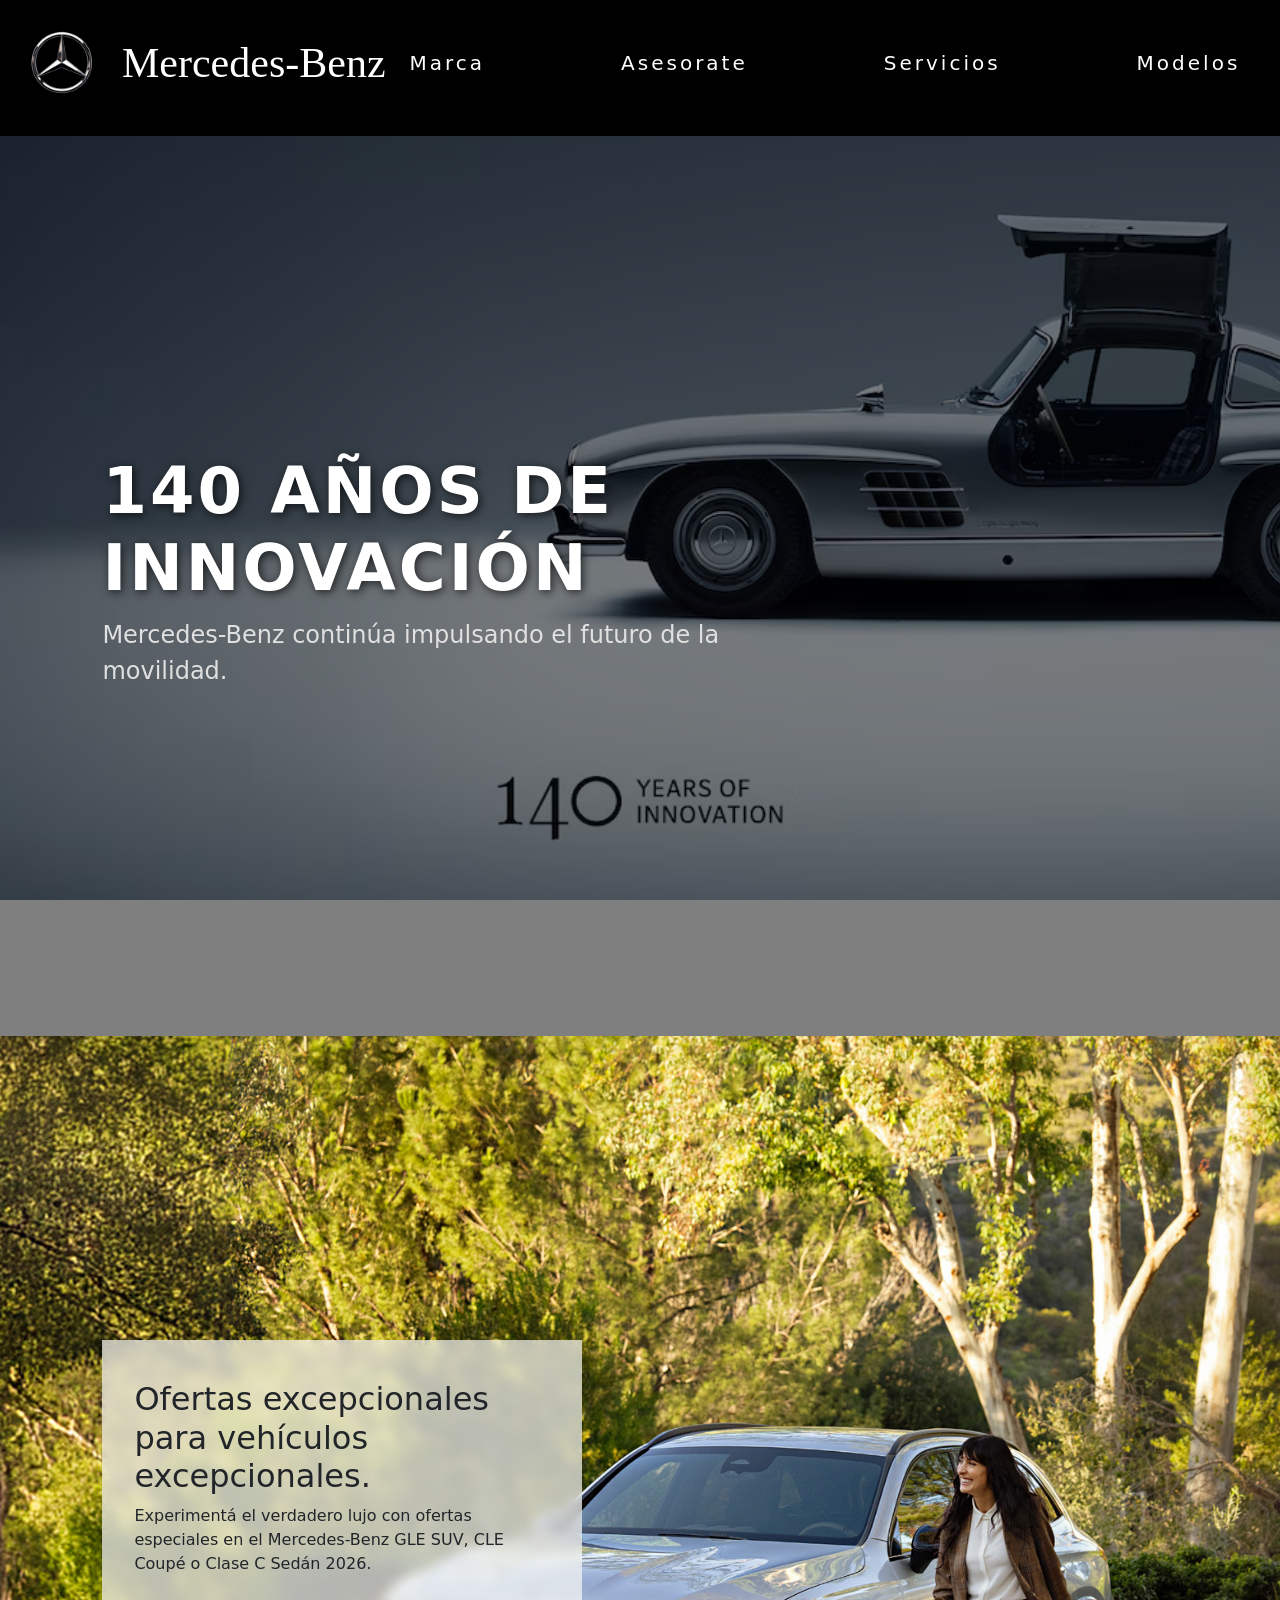
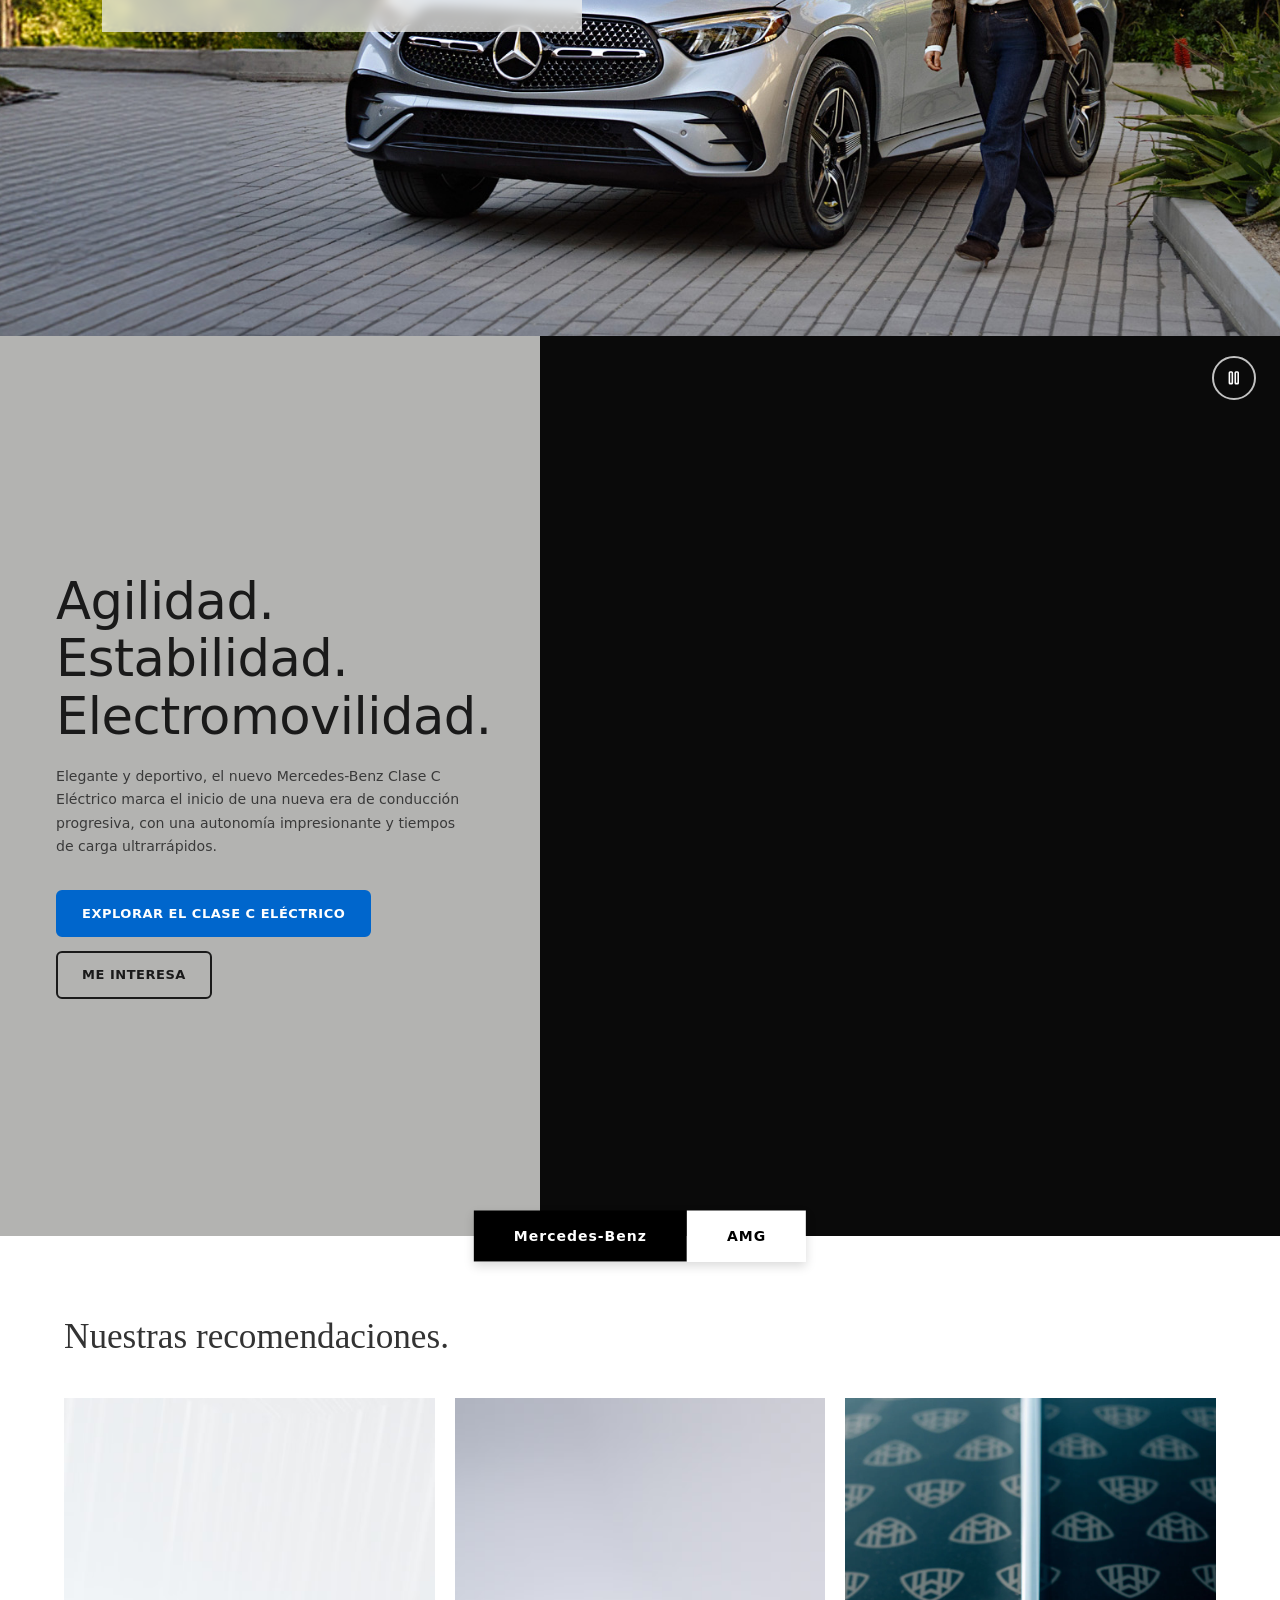
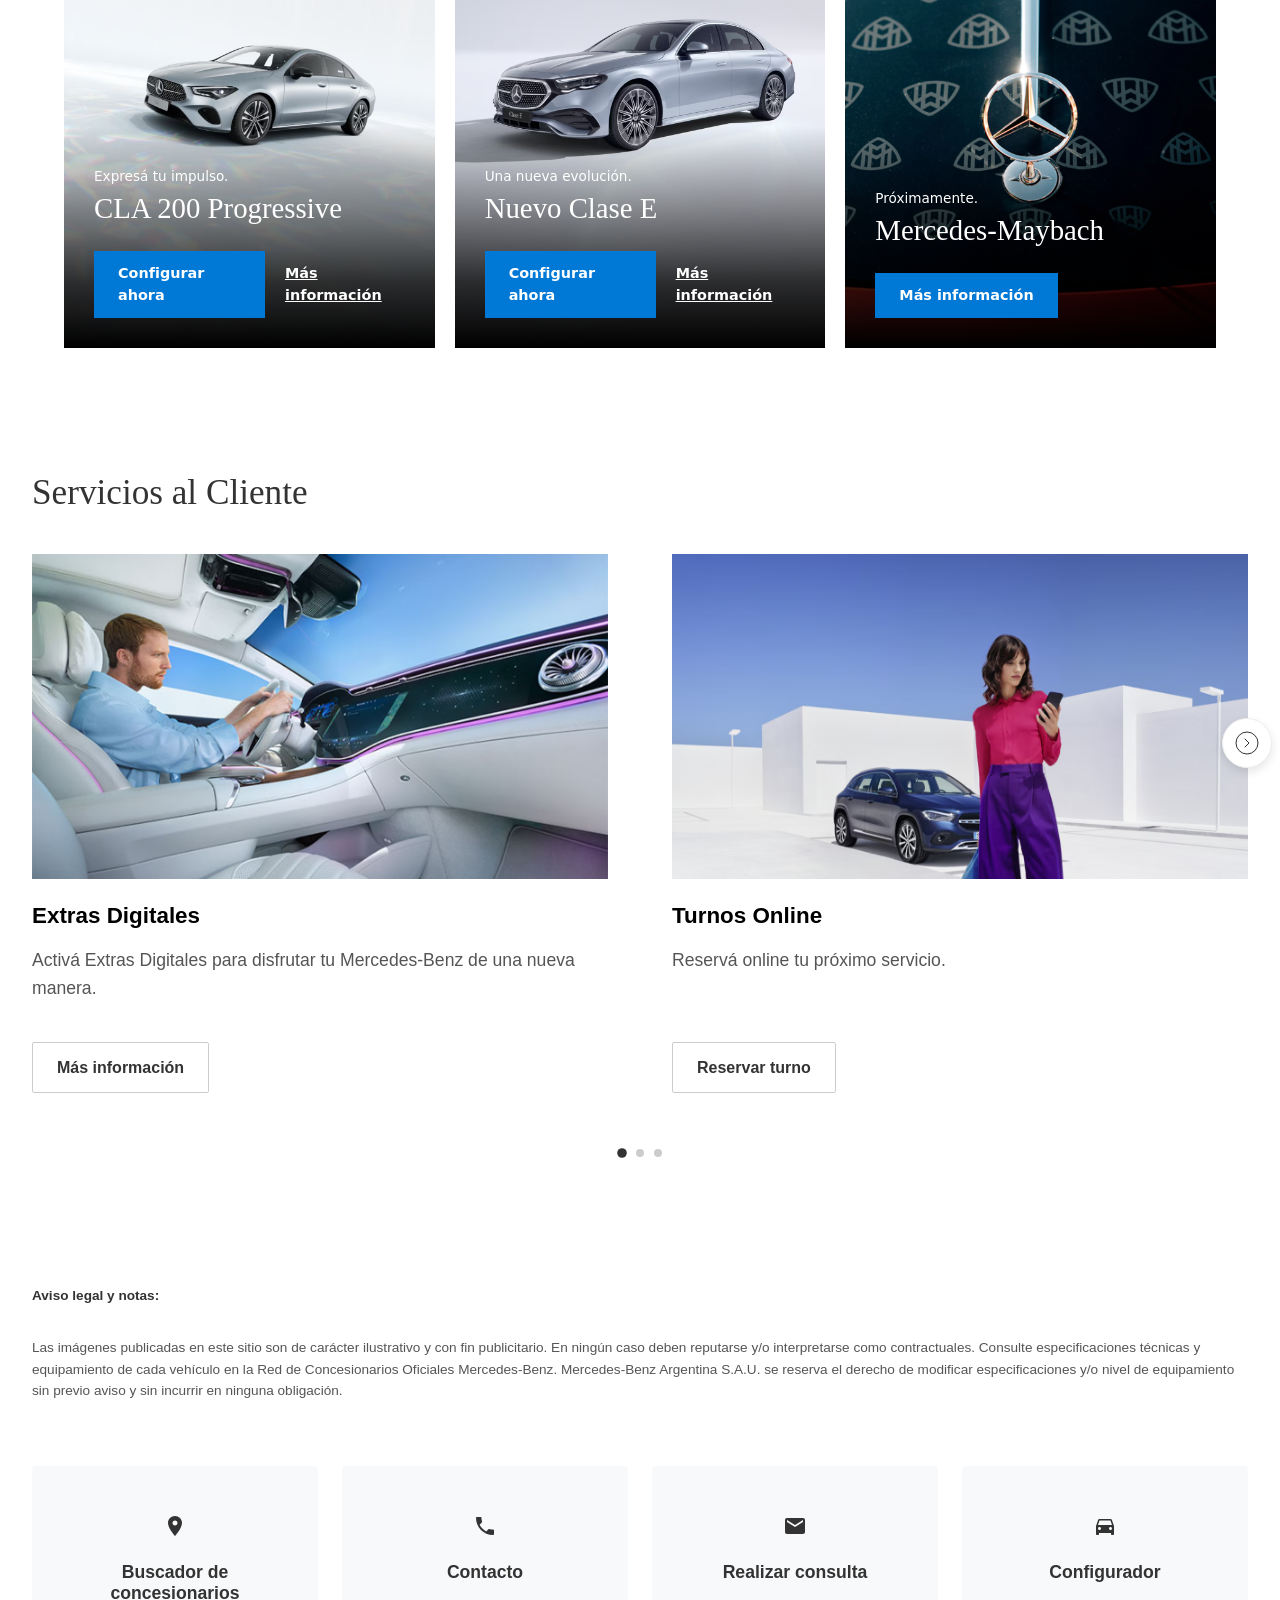
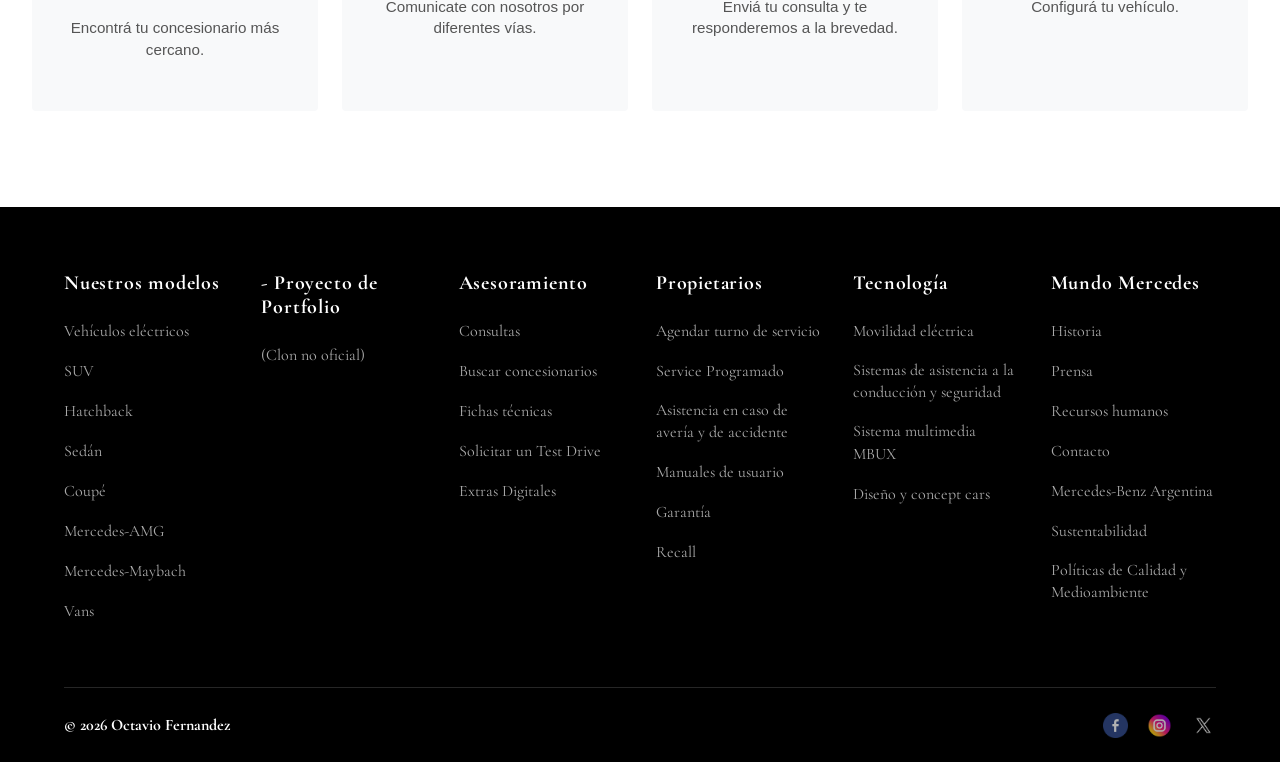
==== index.html @ 87344756 "pagina maybach terminada" ====
<!DOCTYPE html>
<html lang="es">
<head>
  <meta charset="UTF-8">
  <meta name="author" content="octavio fernandez" />
  <meta name="viewport" content="width=device-width, initial-scale=1.0">
  <meta name="keywords" content="mercedes,benz,modelos,4matic,coupe,auto,carro,vehiculo,luxury,luxurycar,suv" />
  <meta name="description" content="Pagina web de un vehiculo mercedes benz gle 53 4matic coupe" />
  <link rel="icon" href="./assets/img/LOGOPLATEADO1-removebg-preview.png" type="image/png" />

  <!-- BOOTSTRAP -->
  <link href="https://cdn.jsdelivr.net/npm/bootstrap@5.3.3/dist/css/bootstrap.min.css" rel="stylesheet" integrity="sha384-QWTKZyjpPEjISv5WaRU9OFeRpok6YctnYmDr5pNlyT2bRjXh0JMhjY6hW+ALEwIH" crossorigin="anonymous">

  <!-- GOOGLE FONTS -->
  <link href="https://fonts.googleapis.com/css2?family=Cormorant+Garamond:wght@300;400;600&display=swap" rel="stylesheet">

  <!-- ESTILOS -->
  <link rel="stylesheet" href="./css/style.css" />
  <link rel="stylesheet" href="./css/style2.css" />
  <link rel="stylesheet" href="./css/navbar.css">
  <link rel="stylesheet" href="./css/footer.css" />
  <link rel="stylesheet" href="./css/indexresponsive.css" />

  <title>Mercedes-Benz | Octavio Fernandez</title>
</head>

<body>

  <header>
    <nav class="navbar navbar-expand-lg mi-nav-personalizado">
      <div class="container-fluid">

        <a class="navbar-brand mi-logo" href="./index.html">
          <img src="./assets/img/LOGOPLATEADO1-removebg-preview.png" alt="Logo de Mercedes-Benz" width="40" height="40" class="d-inline-block align-text-top">
          Mercedes-Benz
        </a>

        <button class="navbar-toggler" type="button" data-bs-toggle="collapse" data-bs-target="#navbarNav"
          aria-controls="navbarNav" aria-expanded="false" aria-label="Toggle navigation">
          <span class="navbar-toggler-icon"></span>
        </button>

        <div class="collapse navbar-collapse" id="navbarNav">
          <ul class="navbar-nav mi-lista-enlaces">
            <li class="nav-item">
              <a class="nav-link" href="./pages/marca.html">Marca</a>
            </li>
            <li class="nav-item">
              <a class="nav-link" href="./pages/asesorate.html">Asesorate</a>
            </li>
            <li class="nav-item">
              <a class="nav-link" href="./pages/servicios.html">Servicios</a>
            </li>
            <li class="nav-item">
              <a class="nav-link" href="./pages/modelos.html">Modelos</a>
            </li>
          </ul>
        </div>

      </div>
    </nav>
  </header>

<main>
    <!-- HERO PRINCIPAL -->
    <section class="hero">
      <div class="hero-overlay">
        <div class="hero-content">
          <h1 class="hero-titulo">140 años de innovación</h1>
          <p class="hero-descripcion">Mercedes-Benz continúa impulsando el futuro de la movilidad.</p>
        </div>
      </div>
    </section>

    <!-- HERO IMAGEN 2 -->
    <section class="hero-imagen2">
      <div class="hero-imagen2__panel">
        <h2 class="hero-imagen2__titulo">
          Ofertas excepcionales para vehículos excepcionales.
        </h2>
        <p class="hero-imagen2__descripcion">
          Experimentá el verdadero lujo con ofertas especiales en el Mercedes-Benz GLE SUV, CLE Coupé o Clase C Sedán 2026.
        </p>
        <div class="hero-imagen2__acciones">
        </div>
      </div>
    </section>

    <!-- HERO VIDEO -->
    <section class="hero-video" id="section1">
      <div class="hero-video__bg">
        <video
          class="hero-video__media"
          autoplay
          muted
          loop
          playsinline
          id="heroVideo"
          poster="assets/video-poster.jpg"
        >
          <source src="assets/video/MercedesCLASSVideo.webm" type="video/mp4" />
        </video>
      </div>

      <button class="hero-video__toggle" id="videoToggle" aria-label="Pausar video">
        <svg class="icon icon-pause" viewBox="0 0 24 24" fill="none" stroke="currentColor" stroke-width="2.2" stroke-linecap="round" aria-hidden="true">
          <rect x="6" y="4" width="4" height="16" rx="1"/>
          <rect x="14" y="4" width="4" height="16" rx="1"/>
        </svg>
        <svg class="icon icon-play" viewBox="0 0 24 24" fill="currentColor" aria-hidden="true" style="display:none;">
          <path d="M6 4l14 8-14 8V4z"/>
        </svg>
      </button>

      <div class="hero-video__panel">
        <h2 class="hero-video__titulo">
          Agilidad.<br>Estabilidad.<br>Electromovilidad.
        </h2>
        <p class="hero-video__descripcion">
          Elegante y deportivo, el nuevo Mercedes-Benz Clase C Eléctrico marca el inicio de
          una nueva era de conducción progresiva, con una autonomía impresionante y tiempos
          de carga ultrarrápidos.
        </p>
        <div class="hero-video__acciones">
          <a href="#explorar-clase-c" class="btn btn--primario">Explorar el Clase C Eléctrico</a>
          <a href="#me-interesa" class="btn btn--secundario">Me interesa</a>
        </div>
      </div>

      <!-- BOTONES TAB (Final del Hero Video) -->
  <div class="hero-tabs">
        <a href="index.html" class="hero-tab active">Mercedes-Benz</a>
        <a href="pages/amg.html" class="hero-tab">AMG</a>
      </div>
    </section>

    <!-- NUEVA SECCION: RECOMENDACIONES -->
    <section class="recomendaciones">
      <h2 class="recomendaciones__titulo">Nuestras recomendaciones.</h2>
      
      <div class="recomendaciones__grid">
        <!-- AUTO 1 -->
        <article class="card-auto">
          <img src="./assets/img/CLA 200 progressive.avif" alt="CLA 200 Progressive" class="card-auto__img">
          <div class="card-auto__content">
            <span class="card-auto__tag">Expresá tu impulso.</span>
            <h3 class="card-auto__nombre">CLA 200 Progressive</h3>
            <div class="card-auto__acciones">
              <a href="#" class="btn-azul">Configurar ahora</a>
              <a href="./pages/MODELOS/cla200.html" class="link-blanco">Más información</a>
            </div>
          </div>
        </article>

        <!-- AUTO 2 -->
        <article class="card-auto">
          <img src="./assets/img/Nuevo clase E.avif" alt="Nuevo Clase E" class="card-auto__img">
          <div class="card-auto__content">
            <span class="card-auto__tag">Una nueva evolución.</span>
            <h3 class="card-auto__nombre">Nuevo Clase E</h3>
            <div class="card-auto__acciones">
              <a href="#" class="btn-azul">Configurar ahora</a>
              <a href="#" class="link-blanco">Más información</a>
            </div>
          </div>
        </article>

        <!-- AUTO 3 -->
        <article class="card-auto">
          <img src="./assets/img/MercedesMayback.webp" alt="Mercedes-Maybach" class="card-auto__img">
          <div class="card-auto__content">
            <span class="card-auto__tag">Próximamente.</span>
            <h3 class="card-auto__nombre">Mercedes-Maybach</h3>
            <div class="card-auto__acciones">
              <a href="./pages/maybach.html" class="btn-azul">Más información</a>
            </div>
          </div>
        </article>
      </div>
    </section>

    <section class="servicios-al-cliente">
  <h2 class="servicios-al-cliente__titulo">Servicios al Cliente</h2>
  
  <div class="servicios-al-cliente__slider slider">
    
    <div class="slider__window">
      <div class="slider__wrapper" id="sliderWrapper">
        
        <article class="slider__card card-servicio">
          <img src="./assets/img/servicio cliente 1.avif" alt="Interior de vehículo Mercedes-Benz con pantalla" class="card-servicio__img">
          <div class="card-servicio__content">
            <h3 class="card-servicio__subtitulo">Extras Digitales</h3>
            <p class="card-servicio__descripcion">Activá Extras Digitales para disfrutar tu Mercedes-Benz de una nueva manera.</p>
            <a href="#" class="btn-servicio">Más información</a>
          </div>
        </article>
        
        <article class="slider__card card-servicio">
          <img src="./assets/img/servicio cliente 2.avif" alt="Mujer con teléfono móvil y Mercedes-Benz SUV" class="card-servicio__img">
          <div class="card-servicio__content">
            <h3 class="card-servicio__subtitulo">Turnos Online</h3>
            <p class="card-servicio__descripcion">Reservá online tu próximo servicio.</p>
            <a href="#" class="btn-servicio">Reservar turno</a>
          </div>
        </article>

        <article class="slider__card card-servicio">
          <img src="./assets/img/servicio cliente 3.avif" alt="Asistencia en ruta Mercedes-Benz" class="card-servicio__img">
          <div class="card-servicio__content">
            <h3 class="card-servicio__subtitulo">Repuestos Originales</h3>
            <p class="card-servicio__descripcion">Estos repuestos están respaldados por Mercedes-Benz y se desarrollan específicamente para tu vehículo.</p>
            <a href="#" class="btn-servicio">Más información</a>
          </div>
        </article>

        <article class="slider__card card-servicio">
          <img src="./assets/img/servicio cliente 4.avif" alt="Accesorios originales Mercedes-Benz" class="card-servicio__img">
          <div class="card-servicio__content">
            <h3 class="card-servicio__subtitulo">Servicios</h3>
            <p class="card-servicio__descripcion">Descubrí todos nuestros servicios para tu vehículo y mucho más.</p>
            <a href="#" class="btn-servicio">Catálogo online</a>
          </div>
        </article>

        <article class="slider__card card-servicio">
          <img src="./assets/img/servicio cliente 5.avif" alt="Garantía extendida" class="card-servicio__img">
          <div class="card-servicio__content">
            <h3 class="card-servicio__subtitulo">Garantía Extendida</h3>
            <p class="card-servicio__descripcion">Protegé tu inversión y extendé la cobertura de tu vehículo para viajar con total seguridad.</p>
            <a href="#" class="btn-servicio">Conocer más</a>
          </div>
        </article>

        <article class="slider__card card-servicio">
          <img src="./assets/img/servicio cliente 6.avif" alt="Planes de mantenimiento" class="card-servicio__img">
          <div class="card-servicio__content">
            <h3 class="card-servicio__subtitulo">Planes de Mantenimiento</h3>
            <p class="card-servicio__descripcion">Asegurá el rendimiento óptimo de tu Mercedes-Benz con nuestros planes preventivos.</p>
            <a href="#" class="btn-servicio">Ver planes</a>
          </div>
        </article>
        
      </div>
    </div>
    
    <button class="slider__nav slider__nav--next" id="btnNext" aria-label="Siguiente">
      <svg class="icon icon-arrow" viewBox="0 0 24 24">
        <circle cx="12" cy="12" r="11" fill="none" stroke="currentColor"/>
        <path d="M10 8l4 4-4 4" fill="none" stroke="currentColor" stroke-linecap="round"/>
      </svg>
    </button>
  </div>
  
  <div class="slider__pagination">
    <span class="dot active"></span>
    <span class="dot"></span>
    <span class="dot"></span>
  </div>
</section>
<section class="legales-y-acciones">
      
      <div class="aviso-legal">
        <p><strong>Aviso legal y notas:</strong><br>
        Las imágenes publicadas en este sitio son de carácter ilustrativo y con fin publicitario. En ningún caso deben reputarse y/o interpretarse como contractuales. Consulte especificaciones técnicas y equipamiento de cada vehículo en la Red de Concesionarios Oficiales Mercedes-Benz. Mercedes-Benz Argentina S.A.U. se reserva el derecho de modificar especificaciones y/o nivel de equipamiento sin previo aviso y sin incurrir en ninguna obligación.</p>
      </div>

      <div class="acciones-grid">
        
        <a href="#" class="accion-card">
          <svg class="accion-icon" viewBox="0 0 24 24" fill="currentColor">
            <path d="M12 2C8.13 2 5 5.13 5 9c0 5.25 7 13 7 13s7-7.75 7-13c0-3.87-3.13-7-7-7zm0 9.5c-1.38 0-2.5-1.12-2.5-2.5s1.12-2.5 2.5-2.5 2.5 1.12 2.5 2.5-1.12 2.5-2.5 2.5z"/>
          </svg>
          <h4 class="accion-titulo">Buscador de concesionarios</h4>
          <p class="accion-descripcion">Encontrá tu concesionario más cercano.</p>
        </a>

        <a href="#" class="accion-card">
          <svg class="accion-icon" viewBox="0 0 24 24" fill="currentColor">
            <path d="M6.62 10.79c1.44 2.83 3.76 5.14 6.59 6.59l2.2-2.2c.27-.27.67-.36 1.02-.24 1.12.37 2.33.57 3.57.57.55 0 1 .45 1 1V20c0 .55-.45 1-1 1-9.39 0-17-7.61-17-17 0-.55.45-1 1-1h3.5c.55 0 1 .45 1 1 0 1.25.2 2.45.57 3.57.11.35.03.74-.25 1.02l-2.2 2.2z"/>
          </svg>
          <h4 class="accion-titulo">Contacto</h4>
          <p class="accion-descripcion">Comunicate con nosotros por diferentes vías.</p>
        </a>

        <a href="#" class="accion-card">
          <svg class="accion-icon" viewBox="0 0 24 24" fill="currentColor">
            <path d="M20 4H4c-1.1 0-1.99.9-1.99 2L2 18c0 1.1.9 2 2 2h16c1.1 0 2-.9 2-2V6c0-1.1-.9-2-2-2zm0 4l-8 5-8-5V6l8 5 8-5v2z"/>
          </svg>
          <h4 class="accion-titulo">Realizar consulta</h4>
          <p class="accion-descripcion">Enviá tu consulta y te responderemos a la brevedad.</p>
        </a>

        <a href="#" class="accion-card">
          <svg class="accion-icon" viewBox="0 0 24 24" fill="currentColor">
            <path d="M18.92 6.01C18.72 5.42 18.16 5 17.5 5h-11c-.66 0-1.21.42-1.42 1.01L3 12v8c0 .55.45 1 1 1h1c.55 0 1-.45 1-1v-1h12v1c0 .55.45 1 1 1h1c.55 0 1-.45 1-1v-8l-2.08-5.99zM6.5 16c-.83 0-1.5-.67-1.5-1.5S5.67 13 6.5 13s1.5.67 1.5 1.5S7.33 16 6.5 16zm11 0c-.83 0-1.5-.67-1.5-1.5s.67-1.5 1.5-1.5 1.5.67 1.5 1.5-.67 1.5-1.5 1.5zM5 11l1.5-4.5h11L19 11H5z"/>
          </svg>
          <h4 class="accion-titulo">Configurador</h4>
          <p class="accion-descripcion">Configurá tu vehículo.</p>
        </a>

      </div>
    </section>
</main>

  <footer class="footer" role="contentinfo">

    <div class="footer-main">
      <div class="footer-col">
        <h4 class="footer-col-titulo">Nuestros modelos</h4>
        <ul class="footer-col-lista">
          <li><a href="#">Vehículos eléctricos</a></li>
          <li><a href="#">SUV</a></li>
          <li><a href="#">Hatchback</a></li>
          <li><a href="#">Sedán</a></li>
          <li><a href="#">Coupé</a></li>
          <li><a href="#">Mercedes-AMG</a></li>
          <li><a href="#">Mercedes-Maybach</a></li>
          <li><a href="#">Vans</a></li>
        </ul>
      </div>
      <div class="footer-col">
        <h4 class="footer-col-titulo">- Proyecto de Portfolio </h4>
        <ul class="footer-col-lista">
          <li><a href="#">(Clon no oficial)</a></li>         
        </ul>
      </div>
      <div class="footer-col">
        <h4 class="footer-col-titulo">Asesoramiento</h4>
        <ul class="footer-col-lista">
          <li><a href="#">Consultas</a></li>
          <li><a href="#">Buscar concesionarios</a></li>
          <li><a href="#">Fichas técnicas</a></li>
          <li><a href="#">Solicitar un Test Drive</a></li>
          <li><a href="#">Extras Digitales</a></li>
        </ul>
      </div>
      <div class="footer-col">
        <h4 class="footer-col-titulo">Propietarios</h4>
        <ul class="footer-col-lista">
          <li><a href="#">Agendar turno de servicio</a></li>
          <li><a href="#">Service Programado</a></li>
          <li><a href="#">Asistencia en caso de avería y de accidente</a></li>
          <li><a href="#">Manuales de usuario</a></li>
          <li><a href="#">Garantía</a></li>
          <li><a href="#">Recall</a></li>
        </ul>
      </div>
      <div class="footer-col">
        <h4 class="footer-col-titulo">Tecnología</h4>
        <ul class="footer-col-lista">
          <li><a href="#">Movilidad eléctrica</a></li>
          <li><a href="#">Sistemas de asistencia a la conducción y seguridad</a></li>
          <li><a href="#">Sistema multimedia MBUX</a></li>
          <li><a href="#">Diseño y concept cars</a></li>
        </ul>
      </div>
      <div class="footer-col">
        <h4 class="footer-col-titulo">Mundo Mercedes</h4>
        <ul class="footer-col-lista">
          <li><a href="#">Historia</a></li>
          <li><a href="#">Prensa</a></li>
          <li><a href="#">Recursos humanos</a></li>
          <li><a href="#">Contacto</a></li>
          <li><a href="#">Mercedes-Benz Argentina</a></li>
          <li><a href="#">Sustentabilidad</a></li>
          <li><a href="#">Políticas de Calidad y Medioambiente</a></li>
        </ul>
      </div>
    </div>

    <div class="footer-divider"></div>

    <div class="footer-bottom">
      <p class="footer-copy">© 2026 Octavio Fernandez</p>
      <nav class="footer-legal" aria-label="Legal">
   
      </nav>
      <nav class="footer-socials" aria-label="Redes sociales">
        <a href="#" aria-label="Facebook"><img src="./assets/img/facebook.png" alt="Facebook"></a>
        <a href="#" aria-label="Instagram"><img src="./assets/img/instagram.png" alt="Instagram"></a>
        <a href="#" aria-label="Twitter"><img src="./assets/img/twiiiter.png" alt="Twitter"></a>
      </nav>
    </div>

  </footer>

  <script src="https://cdn.jsdelivr.net/npm/bootstrap@5.3.8/dist/js/bootstrap.bundle.min.js"
    integrity="sha384-FKyoEForCGlyvwx9Hj09JcYn3nv7wiPVlz7YYwJrWVcXK/BmnVDxM+D2scQbITxI"
    crossorigin="anonymous"></script>

  <script src="./js/index.js" defer></script>
</body>
</body>
</html>
---- css/style.css ----
body {
  background-image: url('../assets/img/FONDONEGRO1.jpg');
  background-size: cover;
  background-position: center;
  background-repeat: no-repeat;
  background-attachment: fixed;
}

/* =========================================
   Hero Section (Imagen Full Screen)
   ========================================= */
.hero {
  background-image: url('../assets/img/Mercedes140AÑOS.avif');
  background-size: cover;
  background-position: center;
  background-attachment: fixed;
  height: 100vh;
  width: 100%;
  position: relative;
  display: flex;
  align-items: center;
  justify-content: center;
}

.hero-imagen2 {
  position: relative;
  width: 100%;
  height: 100vh;
  min-height: 520px;
  background-image: url('../assets/img/SF2-GLE-HP-L-V2.jpg');
  background-size: cover;
  background-position: center;
  display: flex;
  align-items: center;
}

.hero-imagen2__panel {
  max-width: 480px;
  margin-left: 8%;
  background: rgba(245, 245, 243, 0.72);
  backdrop-filter: blur(6px);
  padding: 2.5rem 2.5rem 2.5rem 2rem;
}

/* =========================================
   Reemplaza la clase hero-overlay
   ========================================= */
.hero-overlay {
  position: absolute;
  top: 0;
  left: 0;
  width: 100%;
  height: 100%;
  background: rgba(0, 0, 0, 0.5);
  display: flex;
  align-items: center;
  justify-content: flex-start;
  padding: 0 8%;
  box-sizing: border-box;
}

/* =========================================
   Reemplaza la clase hero-content
   ========================================= */
.hero-content {
  text-align: left;
  color: #ffffff;
  max-width: 700px;
}

.hero-titulo {
  font-size: 4rem;
  text-transform: uppercase;
  font-weight: 800;
  margin-bottom: 10px;
  letter-spacing: 3px;
  text-shadow: 2px 2px 10px rgba(0, 0, 0, 0.7);
}

.hero-descripcion {
  font-size: 1.5rem;
  margin-bottom: 30px;
  font-weight: 300;
  color: #e0e0e0;
}

/* Botón de llamado a la acción */
.btn-principal {
  display: inline-block;
  padding: 15px 40px;
  background-color: #d32f2f;
  color: white;
  text-decoration: none;
  font-weight: bold;
  text-transform: uppercase;
  border-radius: 5px;
  transition: background 0.3s ease, transform 0.2s ease;
}

.btn-principal:hover {
  background-color: #b71c1c;
  transform: translateY(-3px);
}

.hero-video {
  position: relative;
  width: 100%;
  height: 100vh;
  min-height: 520px;
  /* ELIMINADO: overflow: hidden; (esto cortaba los botones) */
  background: #0a0a0a;
}

.hero-video__bg {
  position: absolute;
  inset: 0;
  z-index: 0;
  overflow: hidden; /* AGREGADO: el video se corta aquí adentro sin afectar los botones */
}

.hero-video__media {
  width: 100%;
  height: 100%;
  object-fit: cover;
  object-position: center;
}

.hero-video__toggle {
  position: absolute;
  top: 1.25rem;
  right: 1.5rem;
  z-index: 10;
  width: 2.75rem;
  height: 2.75rem;
  border-radius: 50%;
  border: 2px solid rgba(255, 255, 255, 0.75);
  background: transparent;
  color: #fff;
  cursor: pointer;
  display: flex;
  align-items: center;
  justify-content: center;
  transition: background 0.2s, border-color 0.2s;
}

.hero-video__toggle:hover {
  background: rgba(255, 255, 255, 0.18);
  border-color: #fff;
}

.hero-video__toggle .icon {
  width: 1.1rem;
  height: 1.1rem;
}

.hero-video__panel {
  position: relative;
  z-index: 5;
  height: 100%;
  display: flex;
  flex-direction: column;
  justify-content: center;
  padding: 3rem 2.5rem 3rem 3.5rem;
  max-width: 540px;
  background: rgba(245, 245, 243, 0.72);
  backdrop-filter: blur(6px);
  -webkit-backdrop-filter: blur(6px);
}

.hero-video__titulo {
  font-size: clamp(2rem, 4vw, 3.25rem);
  font-weight: 300;
  line-height: 1.12;
  color: #1a1a1a;
  margin: 0 0 1.25rem;
  letter-spacing: -0.01em;
}

.hero-video__descripcion {
  font-size: clamp(0.875rem, 1.1vw, 1rem);
  line-height: 1.65;
  color: #3a3a3a;
  margin: 0 0 2rem;
  max-width: 420px;
}

.hero-video__acciones {
  display: flex;
  flex-direction: column;
  gap: 0.875rem;
  align-items: flex-start;
}

.btn {
  display: inline-block;
  font-size: 0.8125rem;
  font-weight: 700;
  letter-spacing: 0.04em;
  text-transform: uppercase;
  text-decoration: none;
  padding: 0.75rem 1.5rem;
  transition: background 0.2s, color 0.2s, border-color 0.2s;
  cursor: pointer;
}

.btn--primario {
  background: #0066cc;
  color: #fff;
  border: 2px solid #0066cc;
}

.btn--primario:hover {
  background: #004fa3;
  border-color: #004fa3;
}

.btn--secundario {
  background: transparent;
  color: #1a1a1a;
  border: 2px solid #1a1a1a;
}

.btn--secundario:hover {
  background: rgba(0, 0, 0, 0.07);
}

/* --- TABS AL FINAL DEL HERO --- */
.hero-tabs {
  position: absolute;
  bottom: 0;
  left: 50%;
  transform: translate(-50%, 50%);
  display: flex;
  z-index: 99; /* AUMENTADO: Garantiza que se vean por encima de las otras secciones */
  box-shadow: 0 4px 10px rgba(0,0,0,0.15);
}

.hero-tab {
  padding: 15px 40px;
  border: none;
  font-size: 14px;
  font-weight: bold;
  cursor: pointer;
  letter-spacing: 1px;
  text-decoration: none; /* Agregado para quitar la línea de enlace */
  display: flex;         /* Agregado para que el texto quede bien centrado */
  align-items: center;
  justify-content: center;
}

.hero-tab.active {
  background-color: #000;
  color: #fff;
}

.hero-tab:not(.active) {
  background-color: #fff;
  color: #000;
}

/* --- SECCION RECOMENDACIONES --- */
.recomendaciones {
  padding: 80px 5% 60px;
  background-color: #fff;
  color: #000;
}

.recomendaciones__titulo {
  font-family: 'Times New Roman', Times, serif;
  font-size: 2.2rem;
  font-weight: normal;
  margin-bottom: 40px;
  color: #333;
}

.recomendaciones__grid {
  display: grid;
  grid-template-columns: repeat(auto-fit, minmax(300px, 1fr));
  gap: 20px;
}

.card-auto {
  position: relative;
  height: 550px;
  background-color: #f4f4f4;
  overflow: hidden;
  display: flex;
  flex-direction: column;
  justify-content: flex-end;
}

.card-auto__img {
  position: absolute;
  top: 0;
  left: 0;
  width: 100%;
  height: 100%;
  object-fit: cover;
  z-index: 1;
}

.card-auto__content {
  position: relative;
  z-index: 2;
  padding: 40px 30px 30px;
  background: linear-gradient(to top, rgba(0,0,0,1) 0%, rgba(0,0,0,0.8) 30%, rgba(0,0,0,0) 100%);
  color: #fff;
  display: flex;
  flex-direction: column;
  gap: 5px;
}

.card-auto__tag {
  font-size: 0.85rem;
  font-weight: 300;
}

.card-auto__nombre {
  font-family: 'Times New Roman', Times, serif;
  font-size: 1.8rem;
  font-weight: normal;
  margin-bottom: 20px;
}

.card-auto__acciones {
  display: flex;
  align-items: center;
  gap: 20px;
}

.btn-azul {
  background-color: #0078d6;
  color: #fff;
  padding: 12px 24px;
  text-decoration: none;
  font-size: 0.9rem;
  font-weight: bold;
  transition: background-color 0.3s ease;
}

.btn-azul:hover {
  background-color: #005bb5;
}

.link-blanco {
  color: #fff;
  text-decoration: underline;
  font-size: 0.9rem;
  font-weight: bold;
  transition: opacity 0.3s ease;
}

.link-blanco:hover {
  opacity: 0.8;
}
---- css/style2.css ----
/* =========================================
   SECCIÓN: SERVICIOS AL CLIENTE (TEMA CLARO - AMPLIADO)
========================================= */

/* Forzamos el fondo blanco y ocupamos todo el ancho */
.servicios-al-cliente {
  background-color: #ffffff; 
  width: 100%;
  padding: 4rem 2rem;
  box-sizing: border-box;
  max-width: 100%; 
}

/* Aumentamos el max-width a 1400px para que las fotos se vean más grandes */
.servicios-al-cliente__slider,
.servicios-al-cliente__titulo {
  max-width: 1400px;
  margin-left: auto;
  margin-right: auto;
}

.servicios-al-cliente__titulo {
  font-family: "Times New Roman", Times, serif;
  font-size: 2.2rem;
  font-weight: 400;
  color: #333333;
  margin-bottom: 2.5rem;
}

/* --- SLIDER Y CONTENEDOR --- */
.servicios-al-cliente__slider {
  position: relative;
}

.slider__window {
  overflow: hidden;
  width: 100%;
}

.slider__wrapper {
  display: flex;
  gap: 4rem; /* Aumentamos el espacio entre las tarjetas */
  transition: transform 0.5s ease-in-out; 
}

/* --- CARDS --- */
.slider__card {
  /* Ajustamos el cálculo restando la mitad del nuevo gap (2rem) */
  flex: 0 0 calc(50% - 2rem); 
}

.card-servicio {
  display: flex;
  flex-direction: column;
  background-color: #ffffff;
}

.card-servicio__img {
  width: 100%;
  height: auto;
  object-fit: cover;
  margin-bottom: 1.5rem;
}

.card-servicio__content {
  display: flex;
  flex-direction: column;
  flex-grow: 1;
}

/* Textos más grandes */
.card-servicio__subtitulo {
  font-family: sans-serif;
  font-size: 1.4rem; /* Más grande */
  font-weight: 600;
  color: #000000;
  margin-bottom: 1rem;
}

.card-servicio__descripcion {
  font-family: sans-serif;
  font-size: 1.1rem; /* Más grande */
  color: #555555;
  line-height: 1.6;
  margin-bottom: 2.5rem;
  flex-grow: 1;
}

/* --- BOTONES OUTLINE --- */
.btn-servicio {
  display: inline-block;
  align-self: flex-start;
  padding: 0.8rem 1.5rem; /* Botón más ancho y alto */
  font-family: sans-serif;
  font-size: 1rem; /* Texto más grande */
  font-weight: 600;
  color: #333333;
  text-decoration: none;
  background-color: #ffffff;
  border: 1px solid #cccccc;
  border-radius: 2px;
  transition: all 0.3s ease;
}

.btn-servicio:hover {
  background-color: #f5f5f5;
  border-color: #999999;
}

/* --- CONTROLES DEL SLIDER (Flecha) --- */
.slider__nav {
  position: absolute;
  top: 35%;
  right: -1.5rem;
  transform: translateY(-50%);
  background-color: #ffffff;
  border: 1px solid #eeeeee;
  border-radius: 50%;
  width: 50px; /* Un poquito más grande para acompañar */
  height: 50px;
  display: flex;
  align-items: center;
  justify-content: center;
  box-shadow: 0 4px 10px rgba(0,0,0,0.1);
  cursor: pointer;
  z-index: 10;
  transition: transform 0.2s ease, box-shadow 0.2s ease;
}

.slider__nav:hover {
  transform: translateY(-50%) scale(1.05);
  box-shadow: 0 6px 14px rgba(0,0,0,0.15);
}

.icon-arrow {
  width: 24px;
  height: 24px;
  color: #333333;
}

/* --- PAGINACIÓN (Puntitos) --- */
.slider__pagination {
  display: flex;
  justify-content: center;
  align-items: center;
  gap: 0.6rem;
  margin-top: 3.5rem;
}

.dot {
  width: 8px; /* Puntitos penitas más grandes */
  height: 8px;
  background-color: #cccccc;
  border-radius: 50%;
  cursor: pointer;
  transition: background-color 0.3s ease, transform 0.3s ease;
}

.dot.active {
  background-color: #333333;
  transform: scale(1.2);
}

/* =========================================
   SECCIÓN: LEGALES Y ACCIONES
========================================= */

/* Ahora la sección principal ocupa el 100% de la pantalla para tapar el fondo */
.legales-y-acciones {
  background-color: #ffffff;
  width: 100%;
  padding: 4rem 2rem 6rem 2rem; 
  box-sizing: border-box;
}

/* Le aplicamos el límite de ancho y el centrado solo al contenido interno */
.aviso-legal,
.acciones-grid {
  max-width: 1400px;
  margin-left: auto;
  margin-right: auto;
}

/* --- AVISO LEGAL --- */
.aviso-legal {
  margin-bottom: 4rem;
}

.aviso-legal p {
  font-family: sans-serif;
  font-size: 0.85rem;
  line-height: 1.6;
  color: #555555;
  margin: 0;
}

.aviso-legal strong {
  color: #333333;
  display: block;
  margin-bottom: 0.5rem;
}

/* --- GRILLA DE ACCIONES --- */
.acciones-grid {
  display: grid;
  grid-template-columns: repeat(4, 1fr);
  gap: 1.5rem;
}

.accion-card {
  display: flex;
  flex-direction: column;
  align-items: center;
  text-align: center;
  background-color: #f8f9fa;
  padding: 3rem 1.5rem;
  text-decoration: none;
  border-radius: 4px;
  border-bottom: 3px solid transparent;
  transition: background-color 0.3s ease, border-bottom-color 0.3s ease;
}

.accion-card:hover {
  background-color: #e9ecef;
  border-bottom-color: #0078d6;
}

.accion-icon {
  width: 24px;
  height: 24px;
  color: #333333;
  margin-bottom: 1.5rem;
}

.accion-titulo {
  font-family: sans-serif;
  font-size: 1.1rem;
  font-weight: 600;
  color: #333333;
  margin-bottom: 0.8rem;
}

.accion-descripcion {
  font-family: sans-serif;
  font-size: 0.95rem;
  color: #555555;
  line-height: 1.4;
  margin: 0;
}
---- css/navbar.css ----
.mi-nav-personalizado {
  background-color: #000000; 
  padding-top: 8px; 
  padding-bottom: 8px; 
  border-bottom: 10px solid #000000; 
  position: relative; 
}

.mi-logo {
  color: #ffffff !important; 
  font-size: 42px; 
  font-family: serif;
  display: flex;
  align-items: center; 
  gap: 10px; 
  white-space: nowrap; /* Evita que el texto intente bajar de renglón */
}

.mi-logo img {
  width: 100px; 
  height: auto; 
  margin-right: 0; 
}

.mi-lista-enlaces {
  margin-left: auto;
}

/* El gap de 120px solo en pantallas grandes */
@media (min-width: 992px) {
  .mi-lista-enlaces {
    margin-right: 40px;
    gap: 120px;
  }
}

.mi-nav-personalizado .nav-link {
  color: #ffffff; 
  font-size: 20px; 
  letter-spacing: 3px; 
  transition: all 0.3s ease; 
}

.mi-nav-personalizado .nav-link:hover {
  color: #ffffff;
  transform: scale(1.5);
  text-shadow: 0 0 5px rgba(255, 255, 255, 0.8), 
               0 0 15px rgba(255, 255, 255, 0.6), 
               0 0 20px rgba(255, 255, 255, 0.4); 
}

.navbar-toggler {
  border-color: #ffffff; 
}

.mi-nav-personalizado .navbar-toggler-icon {
  background-image: url("data:image/svg+xml,%3csvg xmlns='http://www.w3.org/2000/svg' viewBox='0 0 30 30'%3e%3cpath stroke='rgba(255, 255, 255, 1)' stroke-linecap='round' stroke-miterlimit='10' stroke-width='2' d='M4 7h22M4 15h22M4 23h22'/%3e%3c/svg%3e");
}

html, body {
  overflow-x: hidden;
  width: 100%;
}

/* =========================================
   NUEVO FIX: ACHICAR LOGO EN CELULARES
========================================= */
@media (max-width: 768px) {
  .mi-logo {
    font-size: 22px; /* Achicamos la letra bastante para que entre */
    gap: 8px; /* Reducimos un poco el espacio entre la estrella y la letra */
  }
  
  .mi-logo img {
    width: 45px; /* Achicamos la estrellita */
  }
}

/* Si es un celular súper chico (ej: iPhone SE), lo achicamos un pelín más */
@media (max-width: 400px) {
  .mi-logo {
    font-size: 18px;
  }
  .mi-logo img {
    width: 35px;
  }
}
---- css/footer.css ----
/* ===== FOOTER ===== */

.footer {
  background-color: #000000;
  color: #ffffff;
  font-family: 'Cormorant Garamond', Georgia, serif;
  padding-top: 4rem;
}

.footer-main {
  display: grid;
  grid-template-columns: repeat(6, 1fr);
  gap: 2rem;
  padding: 0 5vw 4rem;
}

.footer-col-titulo {
  font-size: 1.25rem; /* Aumentado para destacar más */
  font-weight: 700;
  color: #ffffff;
  letter-spacing: 0.04em;
  text-transform: none;
  margin-bottom: 1.5rem;
}

.footer-col-lista {
  list-style: none;
  padding: 0;
  margin: 0;
  display: flex;
  flex-direction: column;
  gap: 1rem;
}

.footer-col-lista li a {
  display: inline-block; /* Necesario para que el efecto de escala funcione perfecto */
  font-size: 1rem; 
  color: #aaaaaa;
  text-decoration: none;
  /* La transición ahora anima el color y el tamaño */
  transition: color 0.25s ease, transform 0.25s ease; 
  line-height: 1.4;
  transform-origin: left center; /* Hace que crezca hacia la derecha y no desde el centro */
}

.footer-col-lista li a:hover {
  color: #ffffff;
  text-decoration: underline;
  text-underline-offset: 4px; /* Separa el subrayado un poquito de la letra para que quede más elegante */
  transform: scale(1.05); /* Agranda la palabra un 5% */
}

.footer-divider {
  height: 1px;
  background-color: rgba(255, 255, 255, 0.15);
  margin: 0 5vw;
}

.footer-bottom {
  display: flex;
  align-items: center;
  justify-content: space-between;
  flex-wrap: wrap;
  gap: 1rem;
  padding: 1.5rem 5vw;
}

.footer-copy {
  font-size: 1rem; 
  font-weight: 700;
  color: #ffffff;
  margin: 0;
  white-space: nowrap;
}

.footer-legal {
  display: flex;
  flex-wrap: wrap;
  gap: 1.5rem;
}

.footer-legal a {
  display: inline-block;
  font-size: 0.95rem; 
  color: #aaaaaa;
  text-decoration: none;
  transition: color 0.25s ease, transform 0.25s ease;
}

.footer-legal a:hover {
  color: #ffffff;
  text-decoration: underline;
  text-underline-offset: 4px;
  transform: scale(1.05);
}

.footer-socials {
  display: flex;
  align-items: center;
  gap: 1.2rem;
}

.footer-socials a img {
  width: 25px; 
  height: 25px; 
  object-fit: contain;
  filter: brightness(0.7);
  transition: filter 0.25s ease, transform 0.25s ease;
}

.footer-socials a:hover img {
  filter: brightness(1);
  transform: scale(1.1); /* Hice que los íconos de redes también crezcan un poquito al tocarlos */
}

/* ===== RESPONSIVE ===== */

@media (max-width: 1100px) {
  .footer-main {
    grid-template-columns: repeat(3, 1fr);
  }
}

@media (max-width: 680px) {
  .footer-main {
    grid-template-columns: repeat(2, 1fr);
  }
  .footer-bottom {
    flex-direction: column;
    align-items: flex-start;
  }
  .footer-legal {
    gap: 1rem;
  }
}

@media (max-width: 400px) {
  .footer-main {
    grid-template-columns: 1fr;
  }
}
---- css/indexresponsive.css ----
/* =========================================
   ARCHIVO: responsive.css
   Control total de adaptabilidad (Mobile First & Desktop First)
========================================= */

/* =========================================
   1. TABLETS Y PANTALLAS MEDIANAS (hasta 1024px)
========================================= */
@media (max-width: 1024px) {
  /* --- Legales y Acciones --- */
  .acciones-grid {
    grid-template-columns: repeat(2, 1fr); /* Pasa a 2 columnas */
  }

  /* --- Footer --- */
  .footer-main {
    grid-template-columns: repeat(3, 1fr); /* Pasa a 3 columnas */
  }
}

/* =========================================
   2. TABLETS VERTICALES Y CELULARES GRANDES (hasta 768px)
========================================= */
@media (max-width: 768px) {
  /* --- Tipografía General (Achicamos títulos enormes) --- */
  .hero-titulo {
    font-size: 2.5rem;
    letter-spacing: 1px;
  }
  
  .hero-descripcion {
    font-size: 1.1rem;
  }

  .hero-imagen2__titulo {
    font-size: 1.8rem;
  }

  .recomendaciones__titulo,
  .servicios-al-cliente__titulo {
    font-size: 1.8rem;
    margin-bottom: 1.5rem;
    text-align: center; /* Centramos los títulos de sección en mobile */
  }

  /* --- Hero 2 (Panel) --- */
  .hero-imagen2__panel {
    margin-left: 5%;
    margin-right: 5%;
    max-width: 90%;
    padding: 2rem 1.5rem;
  }

  /* --- Hero Video (Panel) --- */
  .hero-video__panel {
    padding: 2rem 1.5rem;
    max-width: 90%;
    margin: 0 auto; /* Lo centramos un poco más */
  }

  /* --- Tabs del Hero --- */
  .hero-tabs {
    width: 90%;
    justify-content: center;
  }
  
  .hero-tab {
    padding: 12px 20px;
    font-size: 13px;
    flex: 1; /* Ocupan mitades iguales */
    text-align: center;
  }

  /* --- Recomendaciones --- */
  .recomendaciones {
    padding: 50px 5% 40px;
  }
  
  .card-auto {
    height: 450px; /* Tarjetas un poco más bajas para que entren en pantalla */
  }

  /* --- Slider Servicios al Cliente --- */
  .slider__wrapper {
    gap: 1rem; /* Reducimos el espacio vacío */
  }
  
  .slider__card {
    flex: 0 0 100%; /* Muestra 1 sola foto entera por pantalla */
  }
  
  .slider__nav {
    display: none; /* En celular molestan las flechas, mejor ocultarlas */
  }

  /* --- Legales --- */
  .legales-y-acciones {
    padding: 3rem 1.5rem;
  }

  /* --- Footer --- */
  .footer-main {
    grid-template-columns: repeat(2, 1fr); /* Pasa a 2 columnas */
    gap: 2.5rem;
  }
  
  .footer-bottom {
    flex-direction: column;
    align-items: flex-start;
  }
}

/* =========================================
   3. CELULARES CHICOS (hasta 576px)
========================================= */
@media (max-width: 576px) {
  /* --- Textos Hero --- */
  .hero-titulo {
    font-size: 2rem;
  }
  
  /* --- Botones (Hacemos que ocupen todo el ancho para ser "Touch-friendly") --- */
  .btn--primario, 
  .btn--secundario,
  .btn-azul,
  .btn-servicio {
    width: 100%;
    text-align: center;
    box-sizing: border-box;
    display: block;
  }

  .hero-video__acciones {
    width: 100%;
  }

  .card-auto__acciones {
    flex-direction: column; /* Apilamos los botones del auto */
    align-items: flex-start;
    gap: 15px;
  }

  /* --- Legales --- */
  .acciones-grid {
    grid-template-columns: 1fr; /* Pasa a 1 sola columna vertical */
  }

  /* --- Footer --- */
  .footer-main {
    grid-template-columns: 1fr; /* Todo el footer en 1 columna vertical */
    text-align: center; /* Centramos el texto del footer en pantallas muy chicas */
  }

  .footer-col-lista {
    align-items: center; /* Centramos los links */
  }

  .footer-legal {
    flex-direction: column;
    gap: 1rem;
    width: 100%;
    text-align: center;
  }
  
  .footer-socials {
    width: 100%;
    justify-content: center;
    margin-top: 1rem;
  }
}
/* =========================================
   NAVEGACIÓN MOBILE (Menú Hamburguesa)
   Se activa en pantallas menores a 992px (Breakpoint de Bootstrap)
========================================= */
@media (max-width: 991px) {
  
  /* Hacemos que el menú desplegable tenga fondo negro puro y flote sobre la pantalla */
  .mi-nav-personalizado {
    position: relative;
    background-color: #000000; /* Asegura que la barra de arriba sea negra */
  }

  #navbarNav {
    background-color: #000000;
    position: absolute;
    top: 100%; /* Cae justo debajo de la barra */
    left: 0;
    width: 100%;
    padding: 1rem 2rem;
    z-index: 1050;
    box-shadow: 0 10px 15px rgba(0,0,0,0.5); /* Sombra para que despegue del fondo */
  }

  /* Reseteamos los espacios locos que vienen del diseño de escritorio */
  .mi-lista-enlaces {
    display: flex;
    flex-direction: column;
    gap: 0; 
    margin: 0;
    padding: 0;
  }

  .mi-lista-enlaces .nav-item {
    margin: 0;
    padding: 0;
  }

  /* Le damos forma a los botones del menú de celular */
  .mi-lista-enlaces .nav-link {
    padding: 1.2rem 0 !important; /* !important pisa cualquier estilo previo */
    text-align: left;
    font-size: 1.2rem;
    color: #ffffff !important; 
    border-bottom: 1px solid rgba(255, 255, 255, 0.1); /* Línea gris súper sutil entre opciones */
    line-height: 1;
    margin: 0;
    display: block; /* Fuerza a que cada link ocupe su propio renglón */
  }

  /* Al último enlace le sacamos la rayita de abajo */
  .mi-lista-enlaces .nav-item:last-child .nav-link {
    border-bottom: none;
  }
}
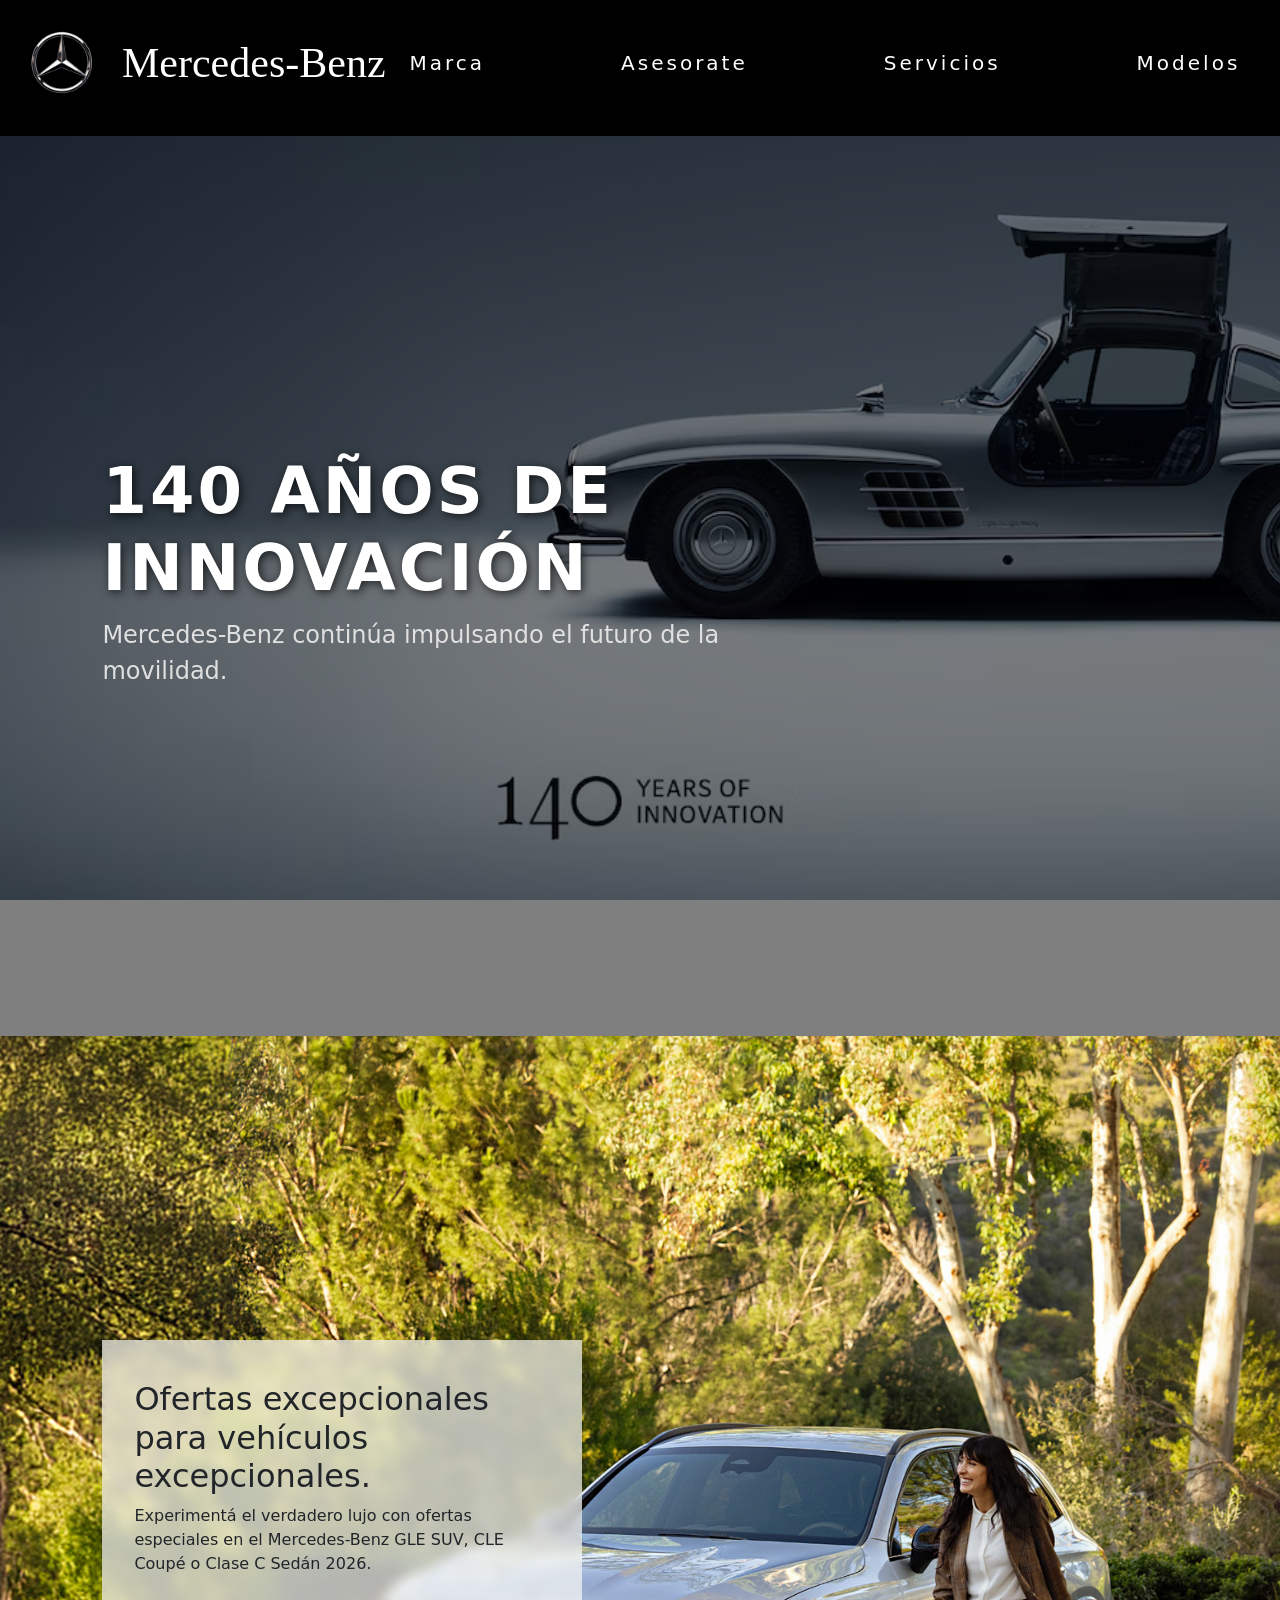
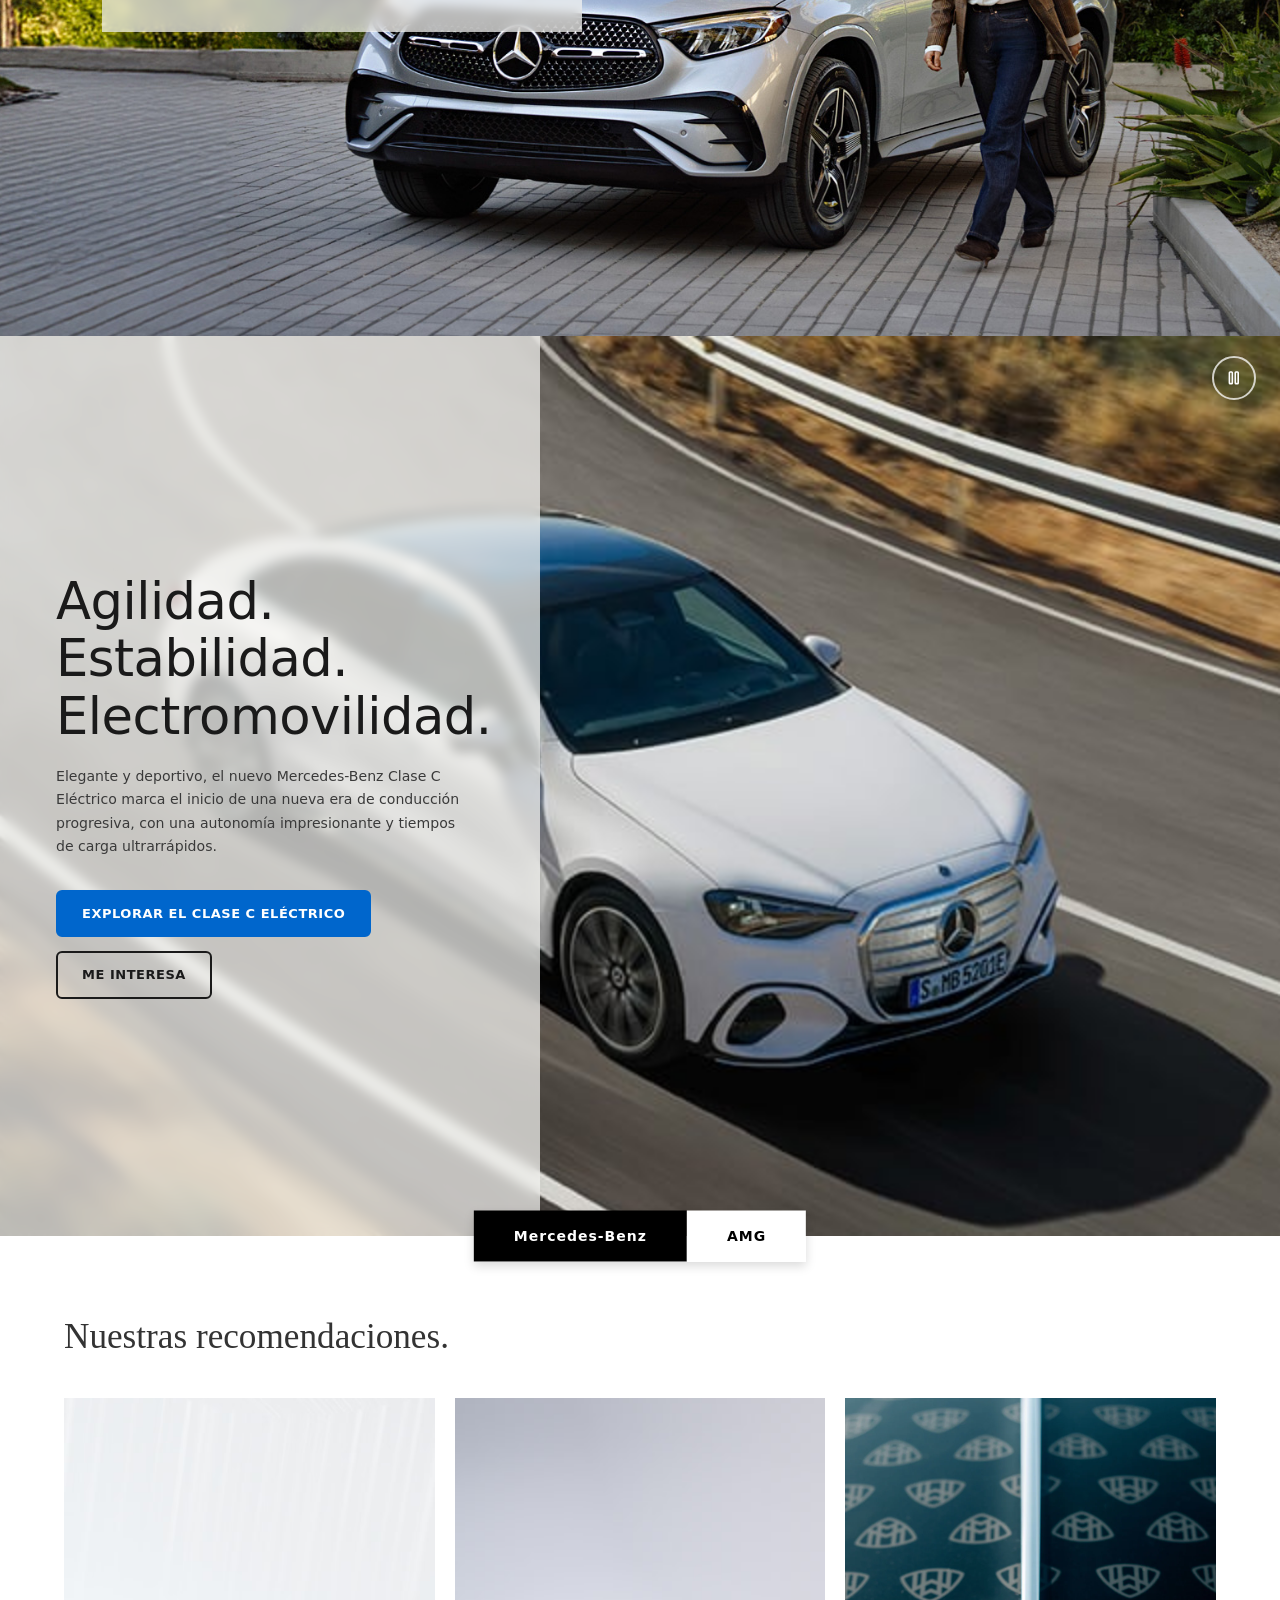
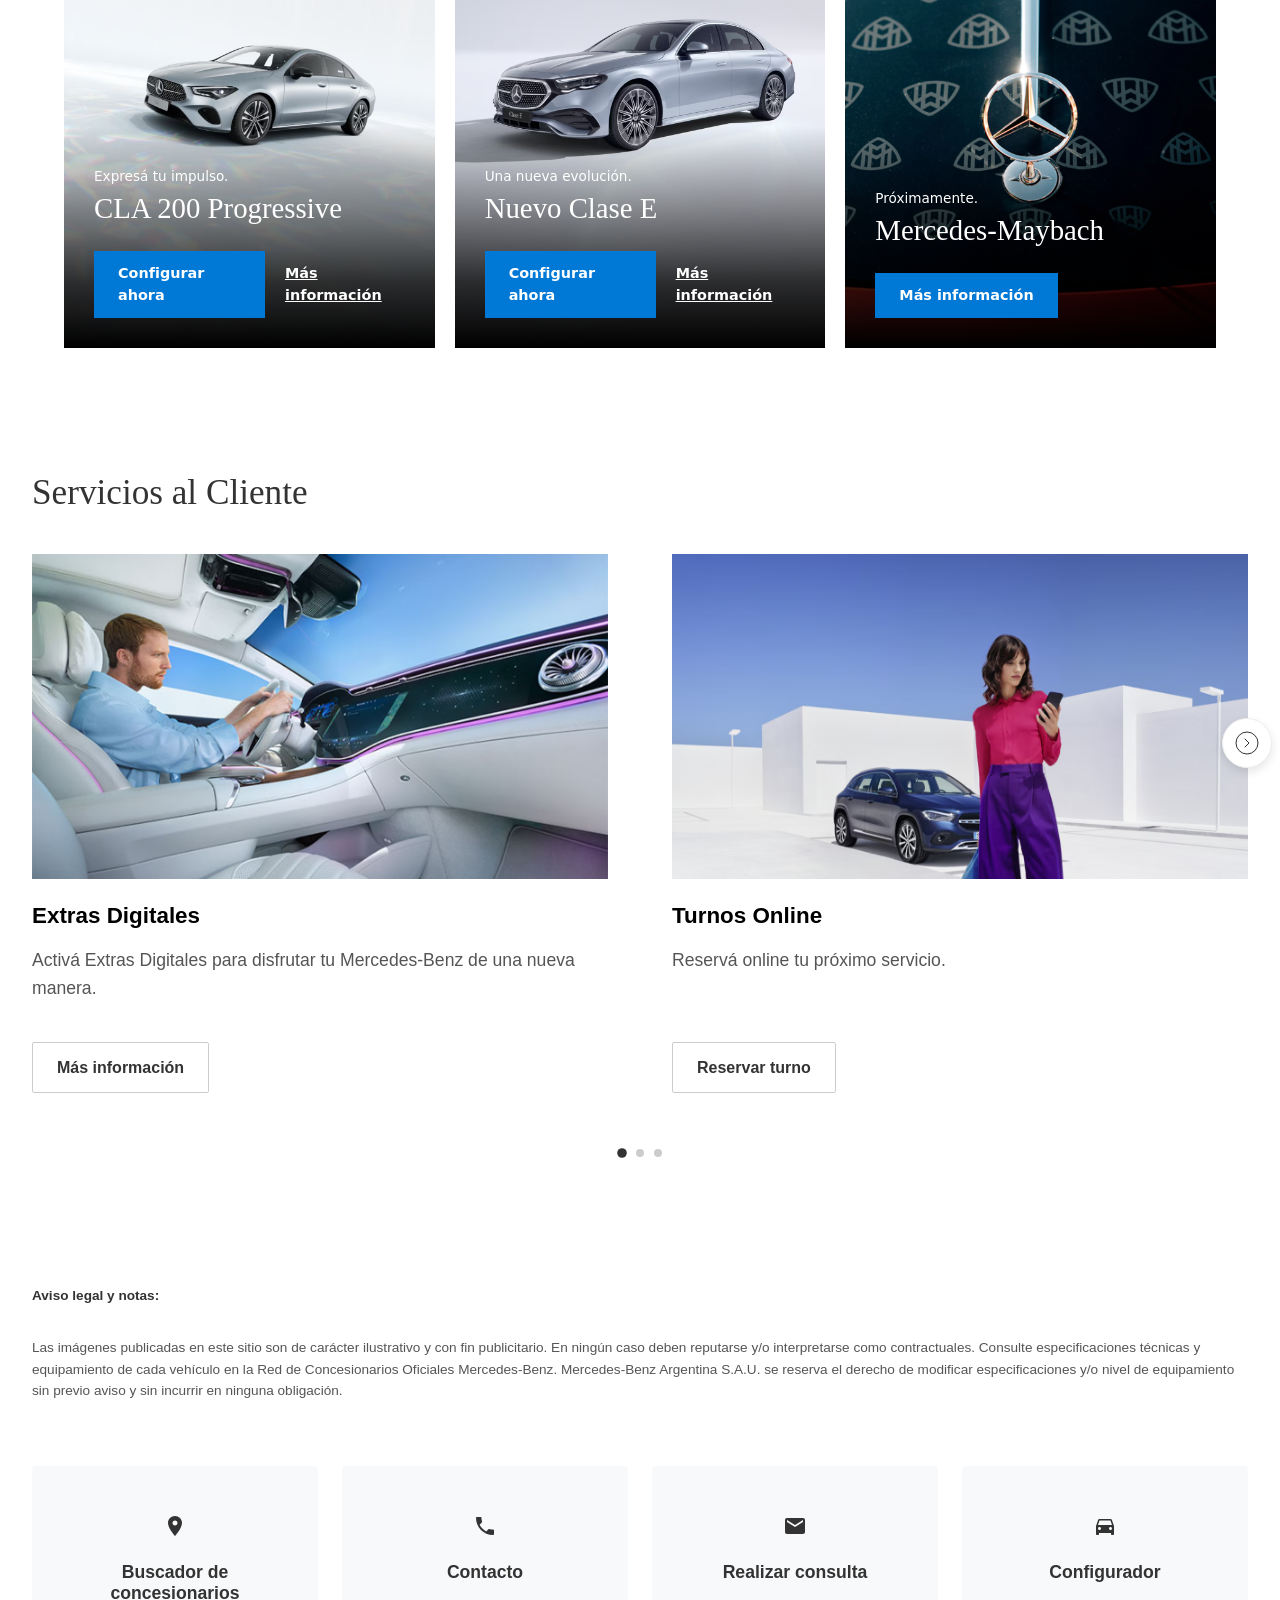
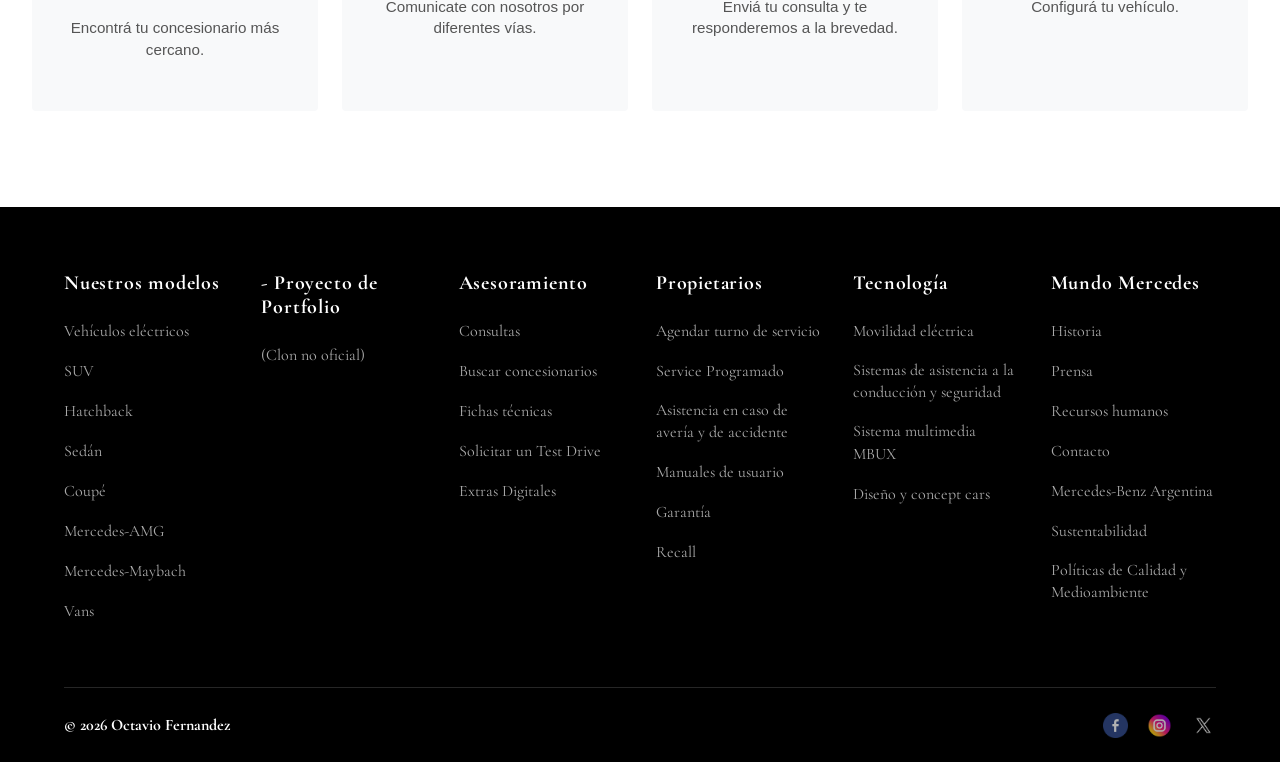
==== commit 106996f3: "fix: actualizar el poster del video en la sección hero" ====
--- a/index.html
+++ b/index.html
@@ -96,7 +96,7 @@
           loop
           playsinline
           id="heroVideo"
-          poster="assets/video-poster.jpg"
+          poster="./assets/img/SEDAN ELECTRICO 5.jpg"
         >
           <source src="assets/video/MercedesCLASSVideo.webm" type="video/mp4" />
         </video>
@@ -122,8 +122,8 @@
           de carga ultrarrápidos.
         </p>
         <div class="hero-video__acciones">
-          <a href="#explorar-clase-c" class="btn btn--primario">Explorar el Clase C Eléctrico</a>
-          <a href="#me-interesa" class="btn btn--secundario">Me interesa</a>
+          <a href="./pages/electric.html" class="btn btn--primario">Explorar el Clase C Eléctrico</a>
+          <a href="./pages/servicios.html#contacto" class="btn btn--secundario">Me interesa</a>
         </div>
       </div>
 
@@ -146,7 +146,7 @@
             <span class="card-auto__tag">Expresá tu impulso.</span>
             <h3 class="card-auto__nombre">CLA 200 Progressive</h3>
             <div class="card-auto__acciones">
-              <a href="#" class="btn-azul">Configurar ahora</a>
+              <a href="./pages/configurador.html" class="btn-azul">Configurar ahora</a>
               <a href="./pages/MODELOS/cla200.html" class="link-blanco">Más información</a>
             </div>
           </div>
@@ -159,7 +159,7 @@
             <span class="card-auto__tag">Una nueva evolución.</span>
             <h3 class="card-auto__nombre">Nuevo Clase E</h3>
             <div class="card-auto__acciones">
-              <a href="#" class="btn-azul">Configurar ahora</a>
+              <a href="./pages/configurador.html" class="btn-azul">Configurar ahora</a>
               <a href="#" class="link-blanco">Más información</a>
             </div>
           </div>
@@ -275,7 +275,7 @@
           <p class="accion-descripcion">Encontrá tu concesionario más cercano.</p>
         </a>
 
-        <a href="#" class="accion-card">
+        <a href="./pages/servicios.html#contacto" class="accion-card">
           <svg class="accion-icon" viewBox="0 0 24 24" fill="currentColor">
             <path d="M6.62 10.79c1.44 2.83 3.76 5.14 6.59 6.59l2.2-2.2c.27-.27.67-.36 1.02-.24 1.12.37 2.33.57 3.57.57.55 0 1 .45 1 1V20c0 .55-.45 1-1 1-9.39 0-17-7.61-17-17 0-.55.45-1 1-1h3.5c.55 0 1 .45 1 1 0 1.25.2 2.45.57 3.57.11.35.03.74-.25 1.02l-2.2 2.2z"/>
           </svg>
@@ -283,7 +283,7 @@
           <p class="accion-descripcion">Comunicate con nosotros por diferentes vías.</p>
         </a>
 
-        <a href="#" class="accion-card">
+        <a href="./pages/servicios.html#contacto" class="accion-card">
           <svg class="accion-icon" viewBox="0 0 24 24" fill="currentColor">
             <path d="M20 4H4c-1.1 0-1.99.9-1.99 2L2 18c0 1.1.9 2 2 2h16c1.1 0 2-.9 2-2V6c0-1.1-.9-2-2-2zm0 4l-8 5-8-5V6l8 5 8-5v2z"/>
           </svg>
@@ -291,7 +291,7 @@
           <p class="accion-descripcion">Enviá tu consulta y te responderemos a la brevedad.</p>
         </a>
 
-        <a href="#" class="accion-card">
+        <a href="./pages/configurador.html" class="accion-card">
           <svg class="accion-icon" viewBox="0 0 24 24" fill="currentColor">
             <path d="M18.92 6.01C18.72 5.42 18.16 5 17.5 5h-11c-.66 0-1.21.42-1.42 1.01L3 12v8c0 .55.45 1 1 1h1c.55 0 1-.45 1-1v-1h12v1c0 .55.45 1 1 1h1c.55 0 1-.45 1-1v-8l-2.08-5.99zM6.5 16c-.83 0-1.5-.67-1.5-1.5S5.67 13 6.5 13s1.5.67 1.5 1.5S7.33 16 6.5 16zm11 0c-.83 0-1.5-.67-1.5-1.5s.67-1.5 1.5-1.5 1.5.67 1.5 1.5-.67 1.5-1.5 1.5zM5 11l1.5-4.5h11L19 11H5z"/>
           </svg>
@@ -309,13 +309,13 @@
       <div class="footer-col">
         <h4 class="footer-col-titulo">Nuestros modelos</h4>
         <ul class="footer-col-lista">
-          <li><a href="#">Vehículos eléctricos</a></li>
-          <li><a href="#">SUV</a></li>
+          <li><a href="./pages/electric.html">Vehículos eléctricos</a></li>
+          <li><a href="./pages/modelos.html#suv">SUV</a></li>
           <li><a href="#">Hatchback</a></li>
           <li><a href="#">Sedán</a></li>
-          <li><a href="#">Coupé</a></li>
-          <li><a href="#">Mercedes-AMG</a></li>
-          <li><a href="#">Mercedes-Maybach</a></li>
+          <li><a href="./pages/modelos.html#coupes">Coupé</a></li>
+          <li><a href="./pages/amg.html">Mercedes-AMG</a></li>
+          <li><a href="./pages/maybach.html">Mercedes-Maybach</a></li>
           <li><a href="#">Vans</a></li>
         </ul>
       </div>
@@ -328,7 +328,7 @@
       <div class="footer-col">
         <h4 class="footer-col-titulo">Asesoramiento</h4>
         <ul class="footer-col-lista">
-          <li><a href="#">Consultas</a></li>
+          <li><a href="./pages/asesorate.html">Consultas</a></li>
           <li><a href="#">Buscar concesionarios</a></li>
           <li><a href="#">Fichas técnicas</a></li>
           <li><a href="#">Solicitar un Test Drive</a></li>
@@ -391,5 +391,4 @@
 
   <script src="./js/index.js" defer></script>
 </body>
-</body>
 </html>
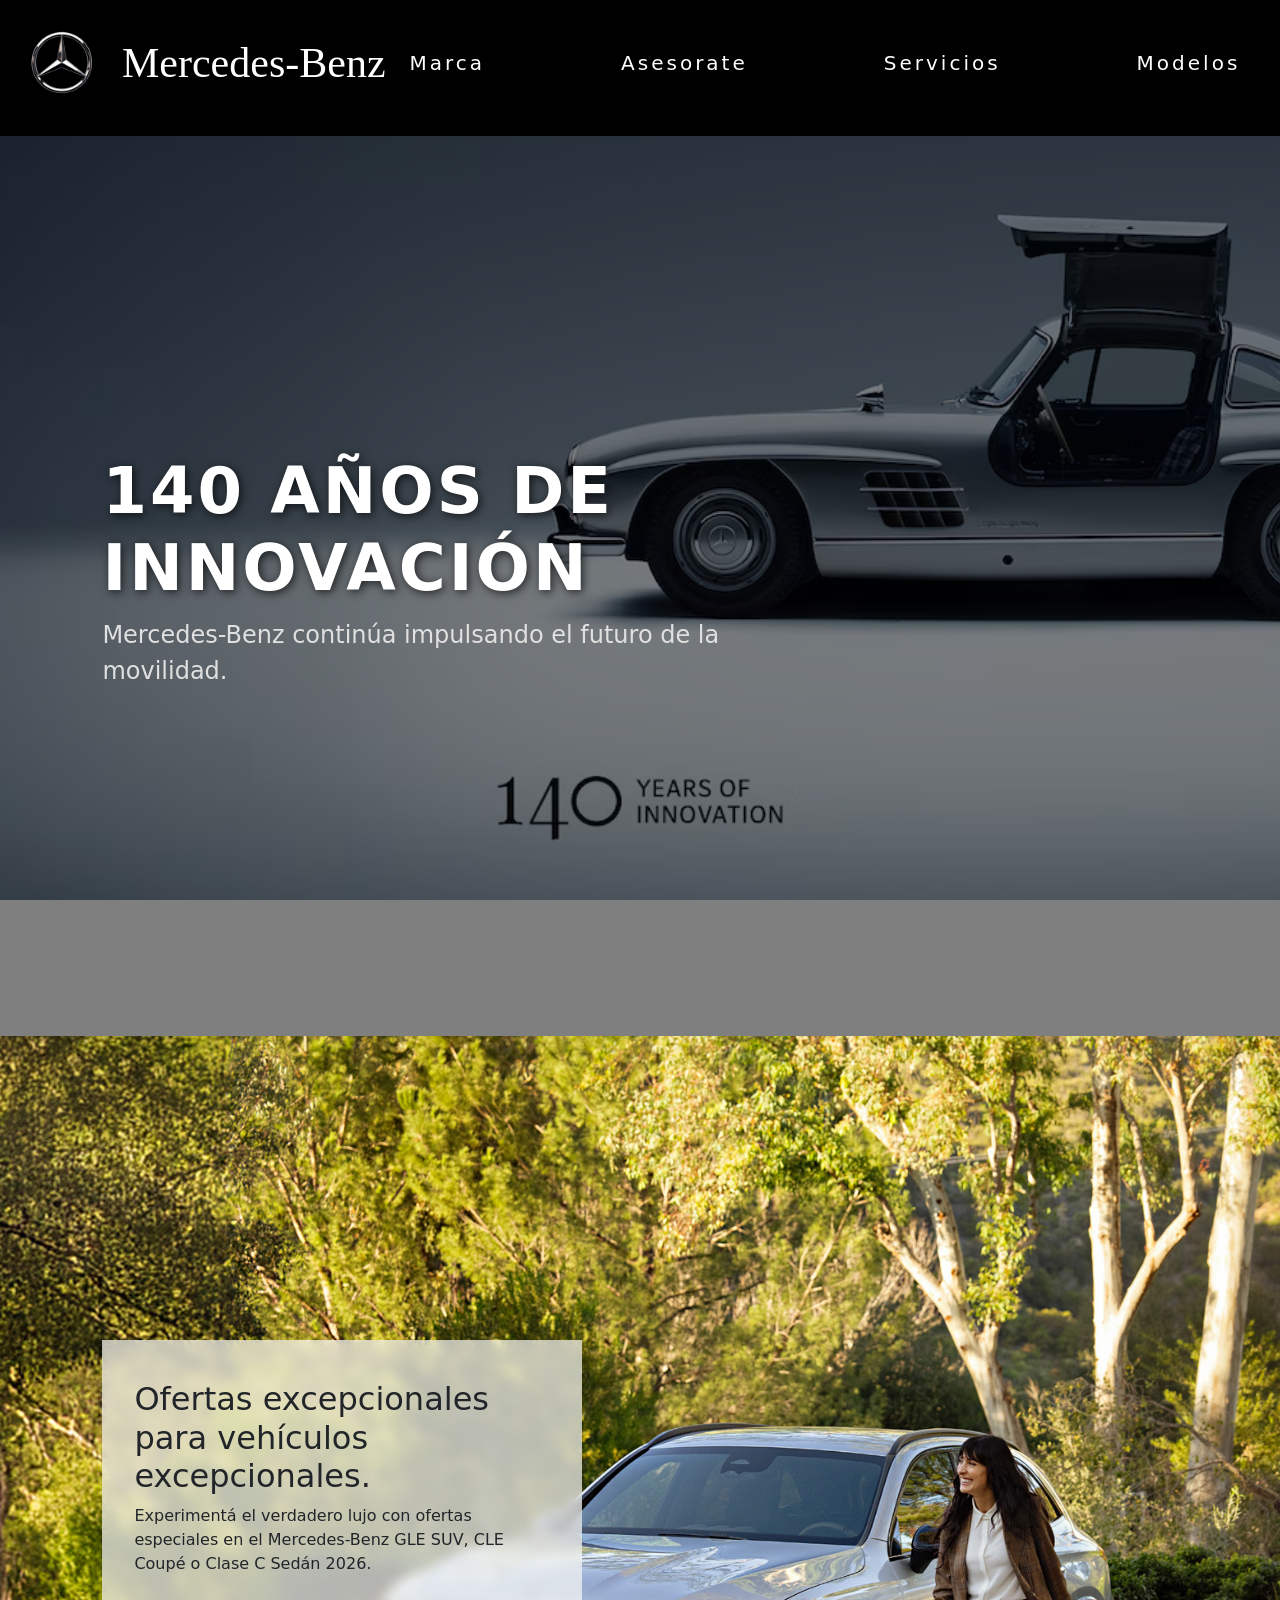
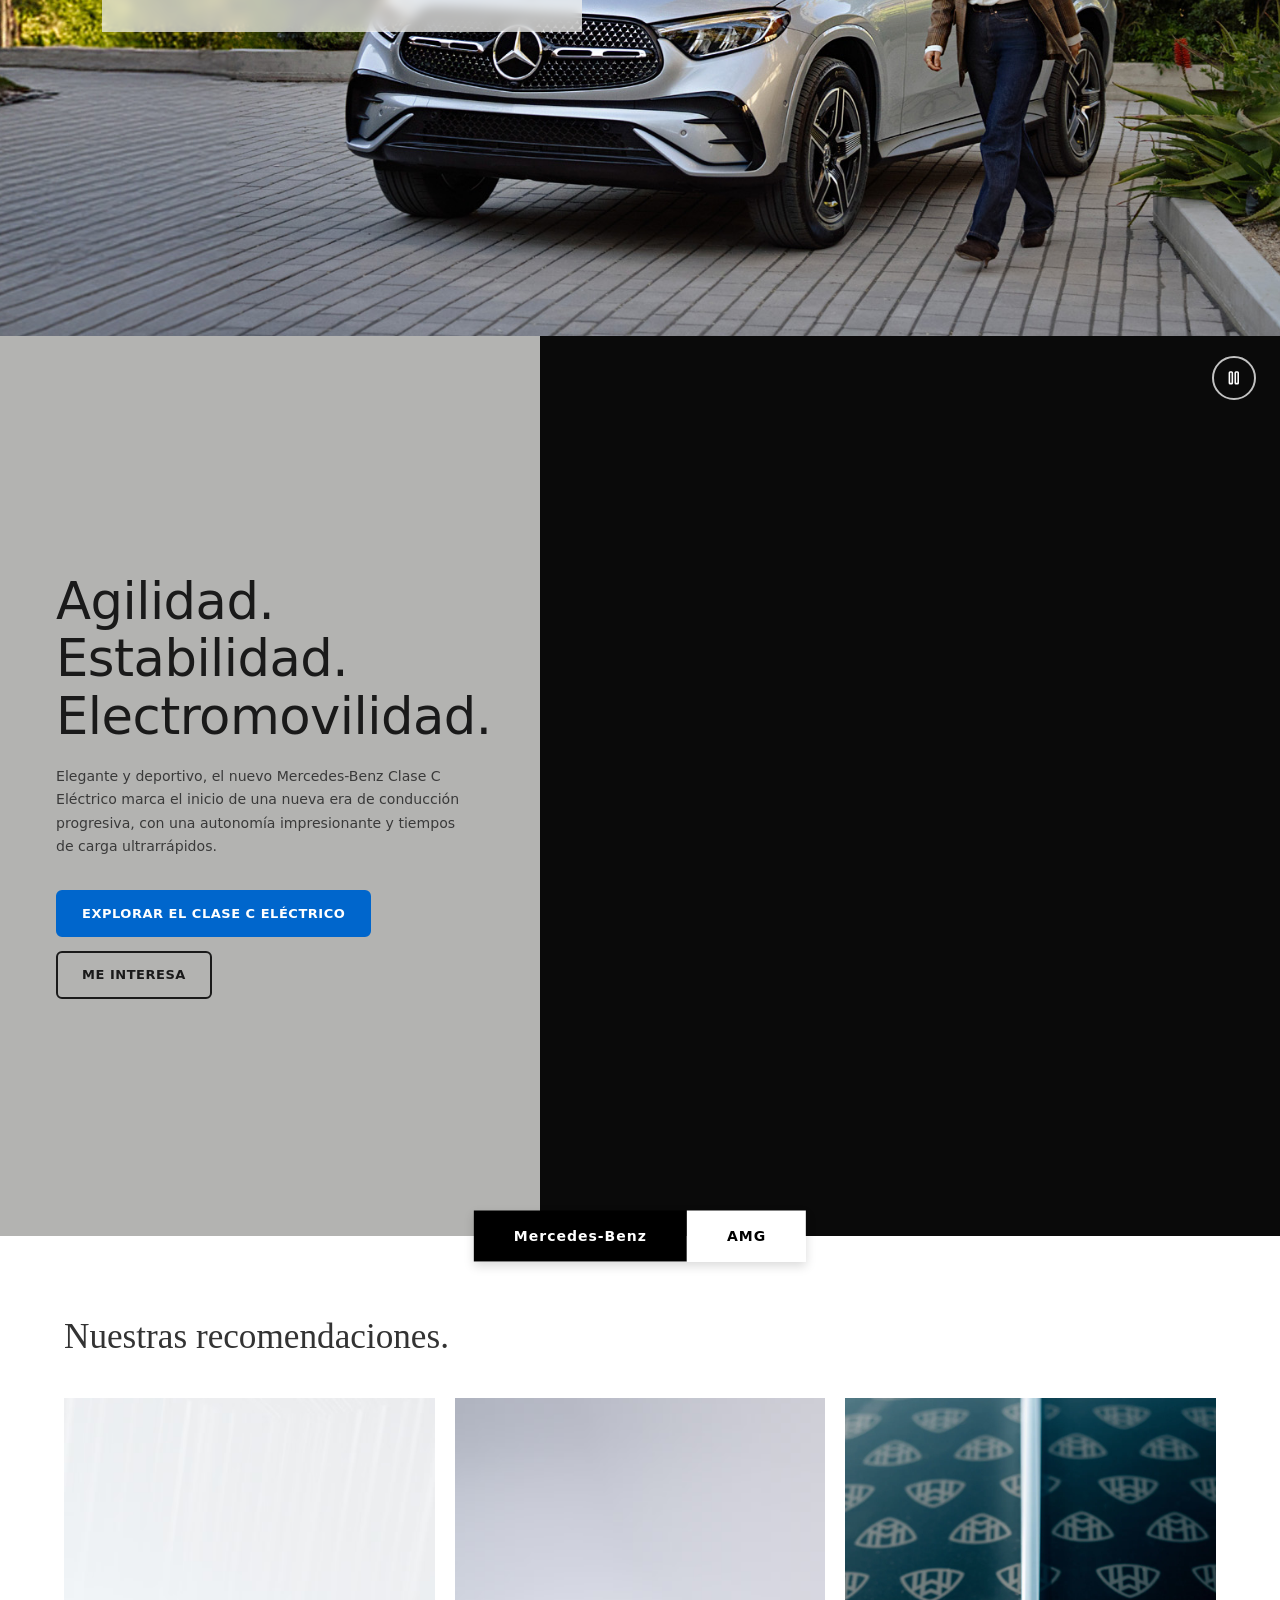
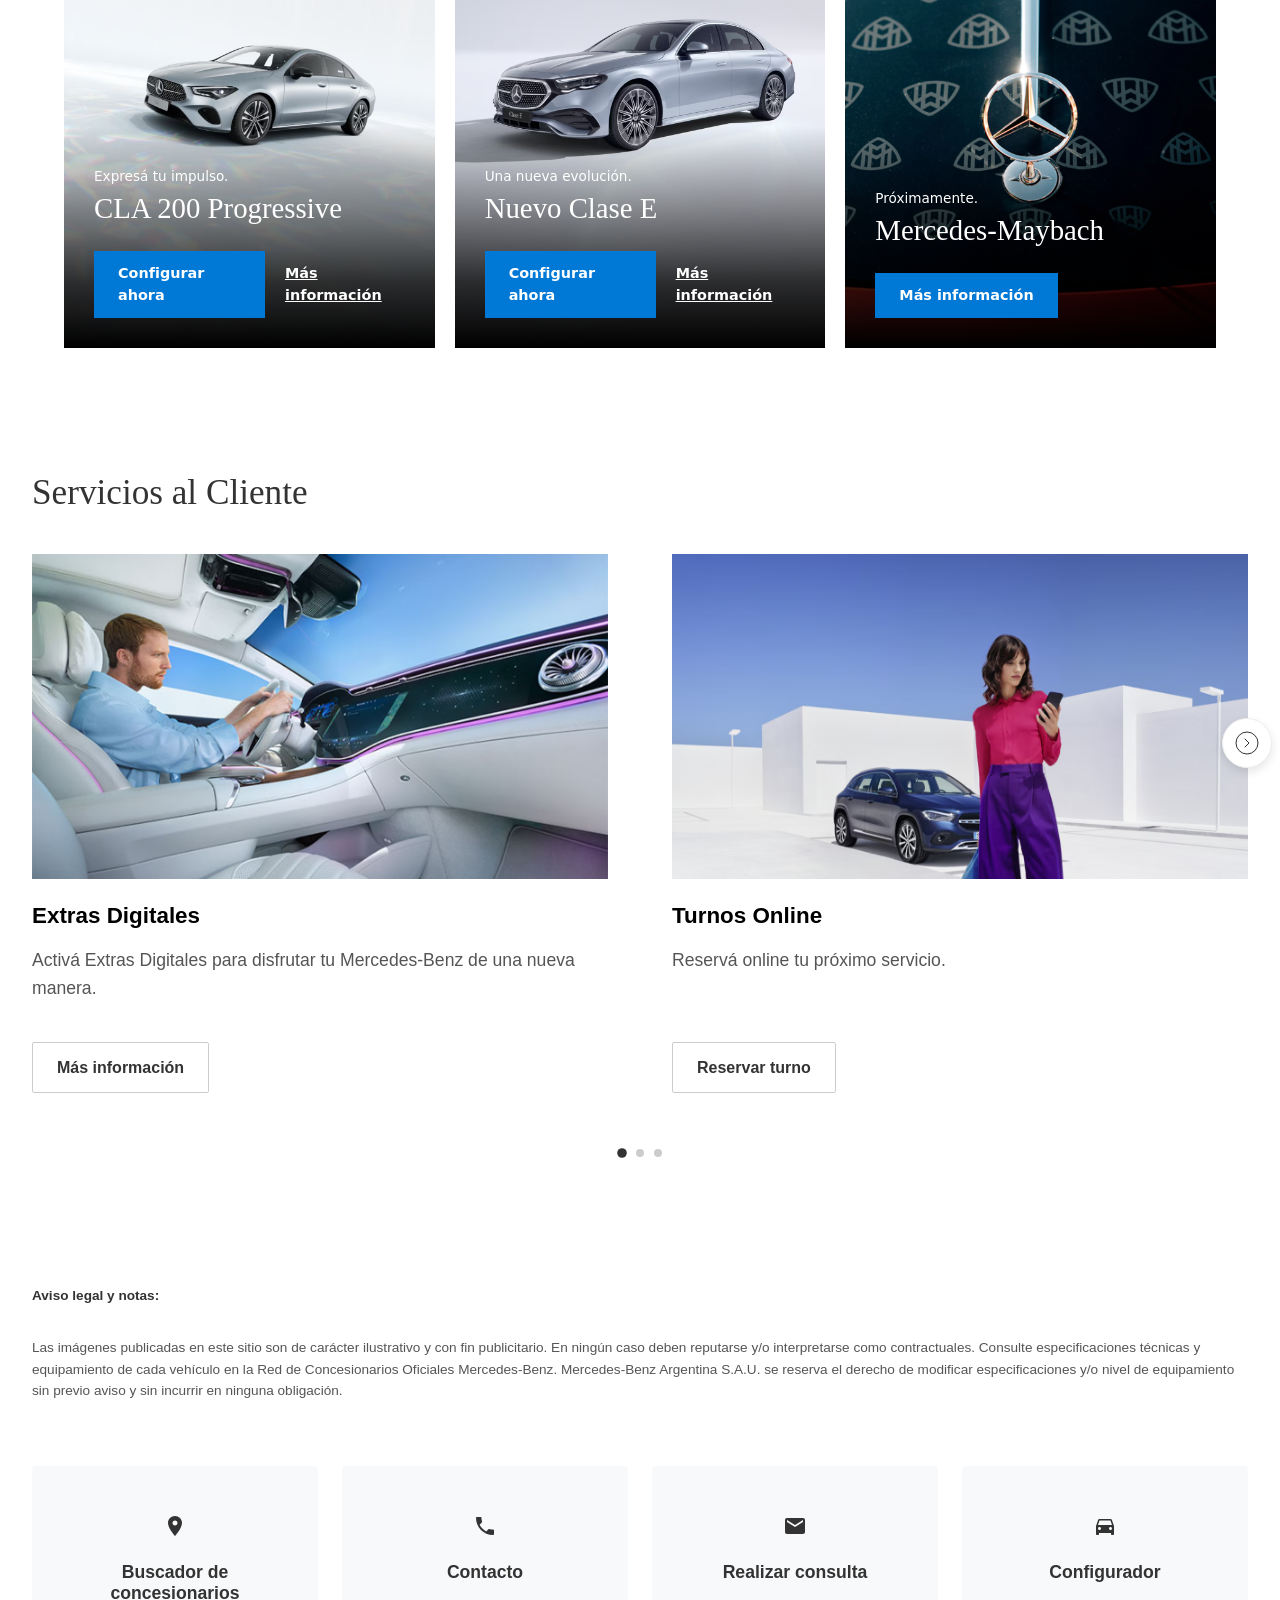
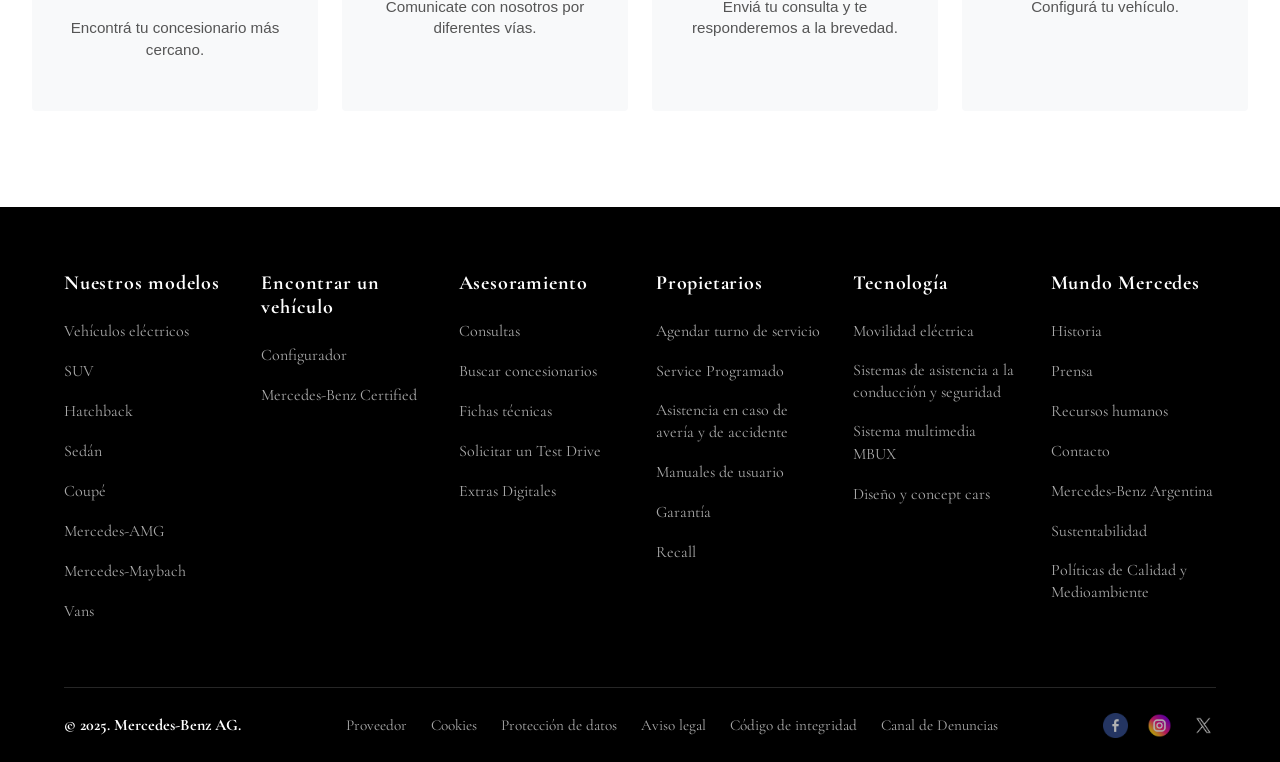
==== commit 4f0a5de2: "cambios" ====
--- a/index.html
+++ b/index.html
@@ -6,7 +6,7 @@
   <meta name="viewport" content="width=device-width, initial-scale=1.0">
   <meta name="keywords" content="mercedes,benz,modelos,4matic,coupe,auto,carro,vehiculo,luxury,luxurycar,suv" />
   <meta name="description" content="Pagina web de un vehiculo mercedes benz gle 53 4matic coupe" />
-  <link rel="icon" href="./assets/img/LOGOPLATEADO1-removebg-preview.png" type="image/png" />
+  <link rel="icon" href="./assets/img/redondo.png" type="image/png" />
 
   <!-- BOOTSTRAP -->
   <link href="https://cdn.jsdelivr.net/npm/bootstrap@5.3.3/dist/css/bootstrap.min.css" rel="stylesheet" integrity="sha384-QWTKZyjpPEjISv5WaRU9OFeRpok6YctnYmDr5pNlyT2bRjXh0JMhjY6hW+ALEwIH" crossorigin="anonymous">
@@ -46,10 +46,10 @@
               <a class="nav-link" href="./pages/marca.html">Marca</a>
             </li>
             <li class="nav-item">
-              <a class="nav-link" href="./pages/asesorate.html">Asesorate</a>
+              <a class="nav-link" href="./pages/galeria.html">Asesorate</a>
             </li>
             <li class="nav-item">
-              <a class="nav-link" href="./pages/servicios.html">Servicios</a>
+              <a class="nav-link" href="./pages/galeria.html">Servicios</a>
             </li>
             <li class="nav-item">
               <a class="nav-link" href="./pages/modelos.html">Modelos</a>
@@ -96,7 +96,7 @@
           loop
           playsinline
           id="heroVideo"
-          poster="./assets/img/SEDAN ELECTRICO 5.jpg"
+          poster="assets/video-poster.jpg"
         >
           <source src="assets/video/MercedesCLASSVideo.webm" type="video/mp4" />
         </video>
@@ -122,15 +122,15 @@
           de carga ultrarrápidos.
         </p>
         <div class="hero-video__acciones">
-          <a href="./pages/electric.html" class="btn btn--primario">Explorar el Clase C Eléctrico</a>
-          <a href="./pages/servicios.html#contacto" class="btn btn--secundario">Me interesa</a>
+          <a href="#explorar-clase-c" class="btn btn--primario">Explorar el Clase C Eléctrico</a>
+          <a href="#me-interesa" class="btn btn--secundario">Me interesa</a>
         </div>
       </div>
 
       <!-- BOTONES TAB (Final del Hero Video) -->
   <div class="hero-tabs">
         <a href="index.html" class="hero-tab active">Mercedes-Benz</a>
-        <a href="pages/amg.html" class="hero-tab">AMG</a>
+        <a href="pages/marca.html" class="hero-tab">AMG</a>
       </div>
     </section>
 
@@ -146,8 +146,8 @@
             <span class="card-auto__tag">Expresá tu impulso.</span>
             <h3 class="card-auto__nombre">CLA 200 Progressive</h3>
             <div class="card-auto__acciones">
-              <a href="./pages/configurador.html" class="btn-azul">Configurar ahora</a>
-              <a href="./pages/MODELOS/cla200.html" class="link-blanco">Más información</a>
+              <a href="#" class="btn-azul">Configurar ahora</a>
+              <a href="#" class="link-blanco">Más información</a>
             </div>
           </div>
         </article>
@@ -159,7 +159,7 @@
             <span class="card-auto__tag">Una nueva evolución.</span>
             <h3 class="card-auto__nombre">Nuevo Clase E</h3>
             <div class="card-auto__acciones">
-              <a href="./pages/configurador.html" class="btn-azul">Configurar ahora</a>
+              <a href="#" class="btn-azul">Configurar ahora</a>
               <a href="#" class="link-blanco">Más información</a>
             </div>
           </div>
@@ -172,7 +172,7 @@
             <span class="card-auto__tag">Próximamente.</span>
             <h3 class="card-auto__nombre">Mercedes-Maybach</h3>
             <div class="card-auto__acciones">
-              <a href="./pages/maybach.html" class="btn-azul">Más información</a>
+              <a href="#" class="btn-azul">Más información</a>
             </div>
           </div>
         </article>
@@ -275,7 +275,7 @@
           <p class="accion-descripcion">Encontrá tu concesionario más cercano.</p>
         </a>
 
-        <a href="./pages/servicios.html#contacto" class="accion-card">
+        <a href="#" class="accion-card">
           <svg class="accion-icon" viewBox="0 0 24 24" fill="currentColor">
             <path d="M6.62 10.79c1.44 2.83 3.76 5.14 6.59 6.59l2.2-2.2c.27-.27.67-.36 1.02-.24 1.12.37 2.33.57 3.57.57.55 0 1 .45 1 1V20c0 .55-.45 1-1 1-9.39 0-17-7.61-17-17 0-.55.45-1 1-1h3.5c.55 0 1 .45 1 1 0 1.25.2 2.45.57 3.57.11.35.03.74-.25 1.02l-2.2 2.2z"/>
           </svg>
@@ -283,7 +283,7 @@
           <p class="accion-descripcion">Comunicate con nosotros por diferentes vías.</p>
         </a>
 
-        <a href="./pages/servicios.html#contacto" class="accion-card">
+        <a href="#" class="accion-card">
           <svg class="accion-icon" viewBox="0 0 24 24" fill="currentColor">
             <path d="M20 4H4c-1.1 0-1.99.9-1.99 2L2 18c0 1.1.9 2 2 2h16c1.1 0 2-.9 2-2V6c0-1.1-.9-2-2-2zm0 4l-8 5-8-5V6l8 5 8-5v2z"/>
           </svg>
@@ -291,7 +291,7 @@
           <p class="accion-descripcion">Enviá tu consulta y te responderemos a la brevedad.</p>
         </a>
 
-        <a href="./pages/configurador.html" class="accion-card">
+        <a href="#" class="accion-card">
           <svg class="accion-icon" viewBox="0 0 24 24" fill="currentColor">
             <path d="M18.92 6.01C18.72 5.42 18.16 5 17.5 5h-11c-.66 0-1.21.42-1.42 1.01L3 12v8c0 .55.45 1 1 1h1c.55 0 1-.45 1-1v-1h12v1c0 .55.45 1 1 1h1c.55 0 1-.45 1-1v-8l-2.08-5.99zM6.5 16c-.83 0-1.5-.67-1.5-1.5S5.67 13 6.5 13s1.5.67 1.5 1.5S7.33 16 6.5 16zm11 0c-.83 0-1.5-.67-1.5-1.5s.67-1.5 1.5-1.5 1.5.67 1.5 1.5-.67 1.5-1.5 1.5zM5 11l1.5-4.5h11L19 11H5z"/>
           </svg>
@@ -309,26 +309,27 @@
       <div class="footer-col">
         <h4 class="footer-col-titulo">Nuestros modelos</h4>
         <ul class="footer-col-lista">
-          <li><a href="./pages/electric.html">Vehículos eléctricos</a></li>
-          <li><a href="./pages/modelos.html#suv">SUV</a></li>
+          <li><a href="#">Vehículos eléctricos</a></li>
+          <li><a href="#">SUV</a></li>
           <li><a href="#">Hatchback</a></li>
           <li><a href="#">Sedán</a></li>
-          <li><a href="./pages/modelos.html#coupes">Coupé</a></li>
-          <li><a href="./pages/amg.html">Mercedes-AMG</a></li>
-          <li><a href="./pages/maybach.html">Mercedes-Maybach</a></li>
+          <li><a href="#">Coupé</a></li>
+          <li><a href="#">Mercedes-AMG</a></li>
+          <li><a href="#">Mercedes-Maybach</a></li>
           <li><a href="#">Vans</a></li>
         </ul>
       </div>
       <div class="footer-col">
-        <h4 class="footer-col-titulo">- Proyecto de Portfolio </h4>
-        <ul class="footer-col-lista">
-          <li><a href="#">(Clon no oficial)</a></li>         
+        <h4 class="footer-col-titulo">Encontrar un vehículo</h4>
+        <ul class="footer-col-lista">
+          <li><a href="#">Configurador</a></li>
+          <li><a href="#">Mercedes-Benz Certified</a></li>
         </ul>
       </div>
       <div class="footer-col">
         <h4 class="footer-col-titulo">Asesoramiento</h4>
         <ul class="footer-col-lista">
-          <li><a href="./pages/asesorate.html">Consultas</a></li>
+          <li><a href="#">Consultas</a></li>
           <li><a href="#">Buscar concesionarios</a></li>
           <li><a href="#">Fichas técnicas</a></li>
           <li><a href="#">Solicitar un Test Drive</a></li>
@@ -372,9 +373,14 @@
     <div class="footer-divider"></div>
 
     <div class="footer-bottom">
-      <p class="footer-copy">© 2026 Octavio Fernandez</p>
+      <p class="footer-copy">© 2025. Mercedes-Benz AG.</p>
       <nav class="footer-legal" aria-label="Legal">
-   
+        <a href="#">Proveedor</a>
+        <a href="#">Cookies</a>
+        <a href="#">Protección de datos</a>
+        <a href="#">Aviso legal</a>
+        <a href="#">Código de integridad</a>
+        <a href="#">Canal de Denuncias</a>
       </nav>
       <nav class="footer-socials" aria-label="Redes sociales">
         <a href="#" aria-label="Facebook"><img src="./assets/img/facebook.png" alt="Facebook"></a>
@@ -391,4 +397,5 @@
 
   <script src="./js/index.js" defer></script>
 </body>
+</body>
 </html>
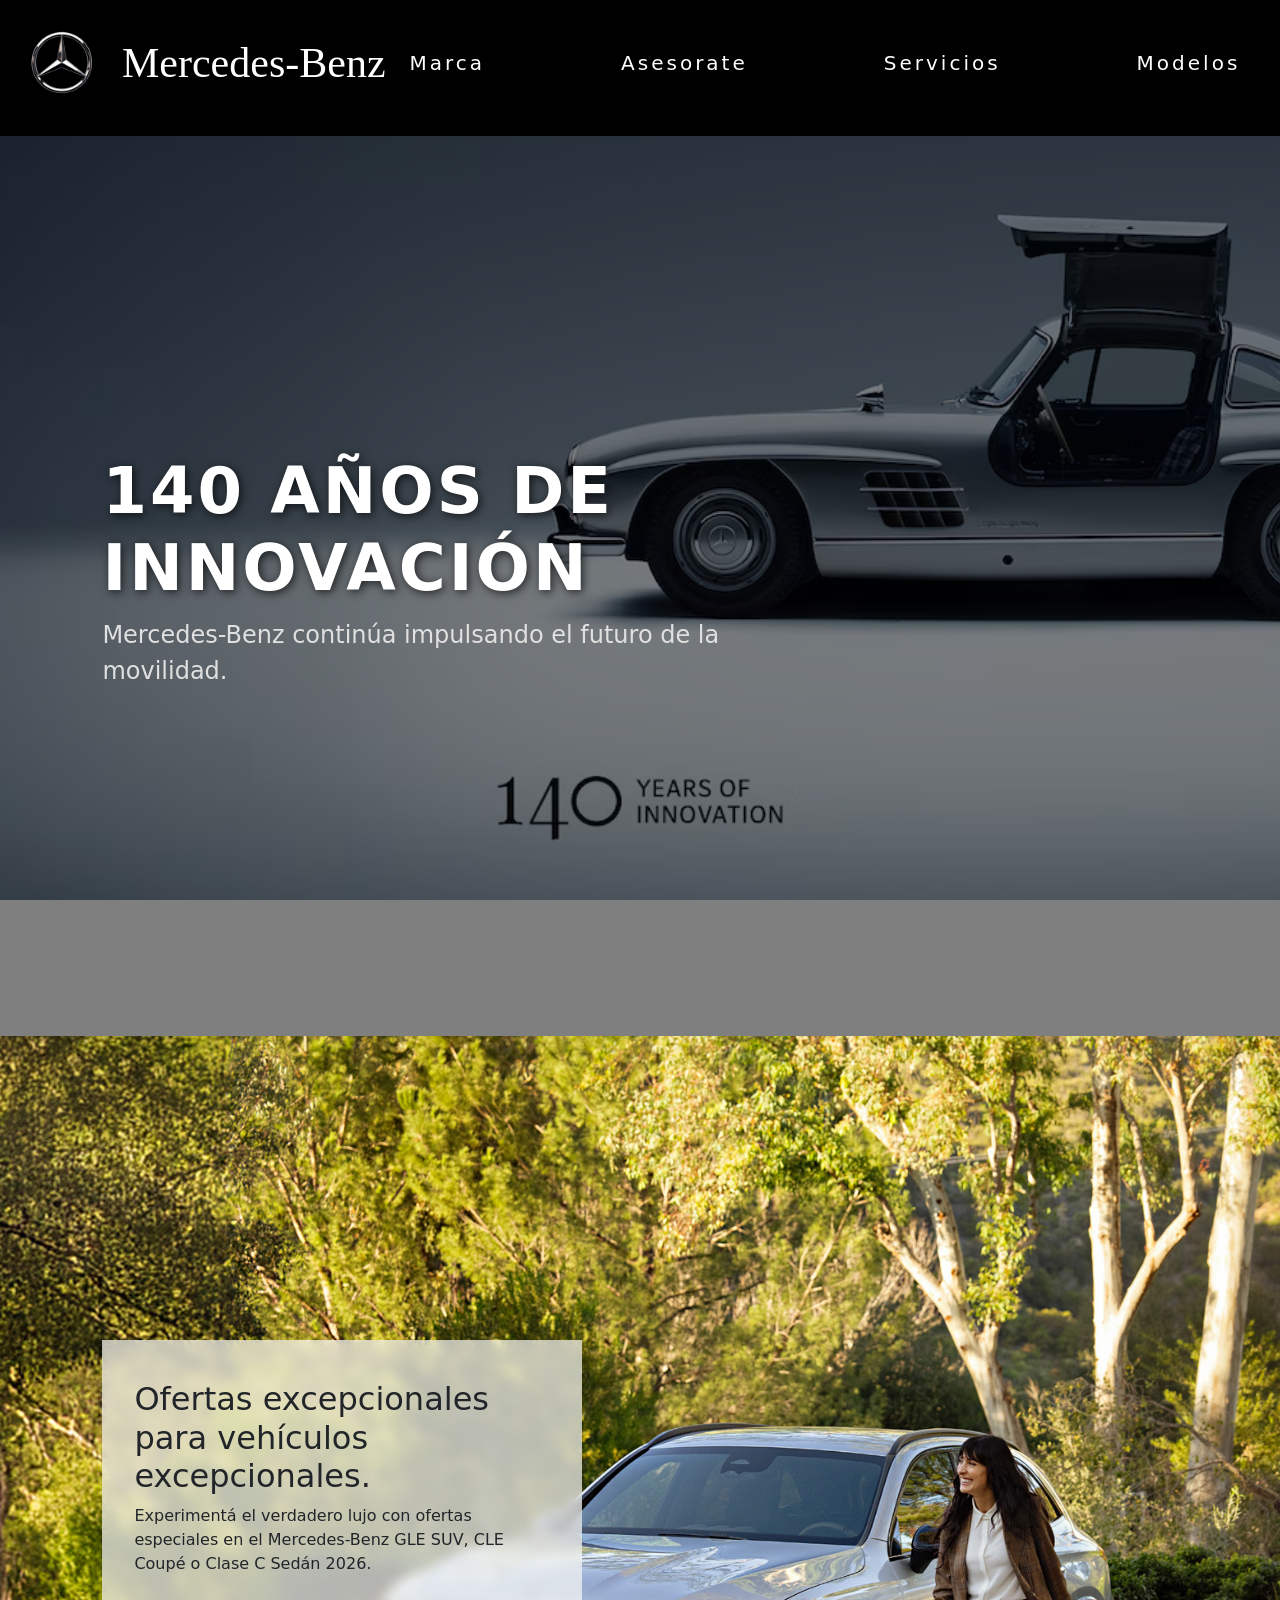
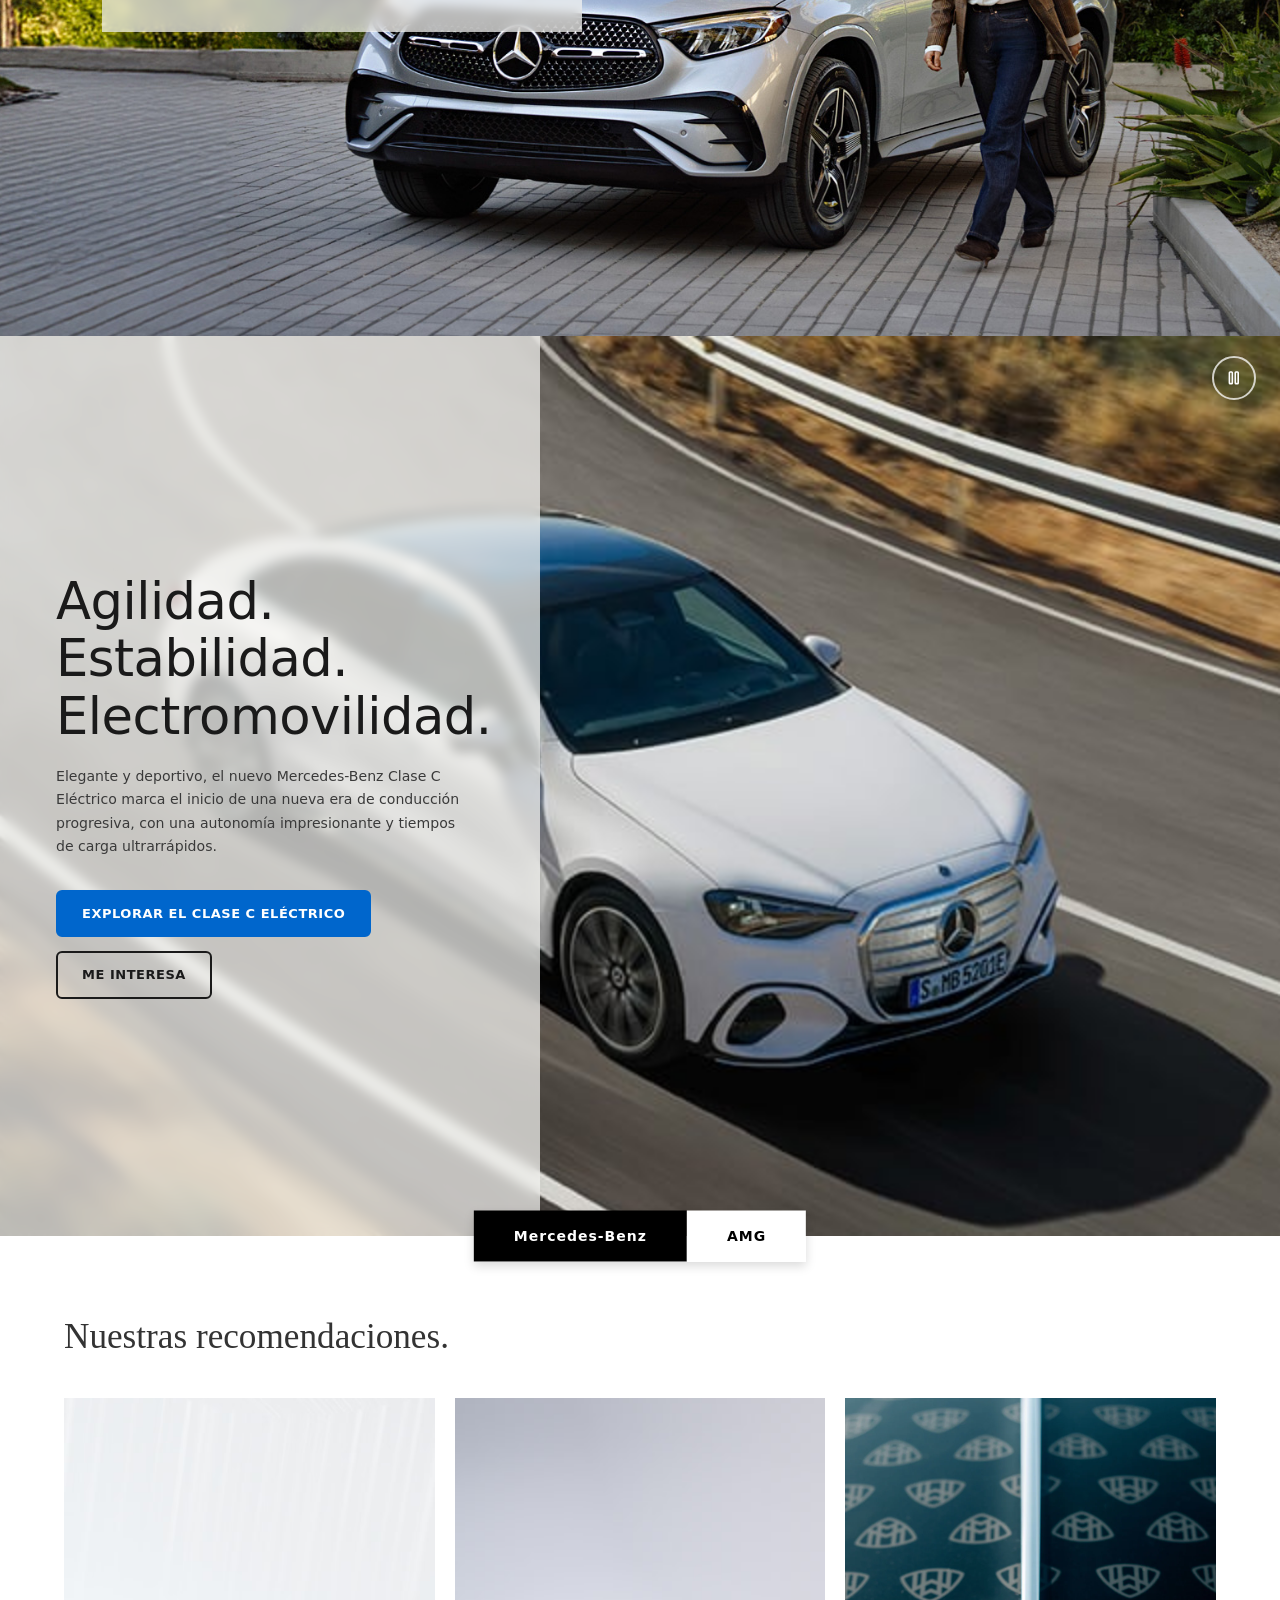
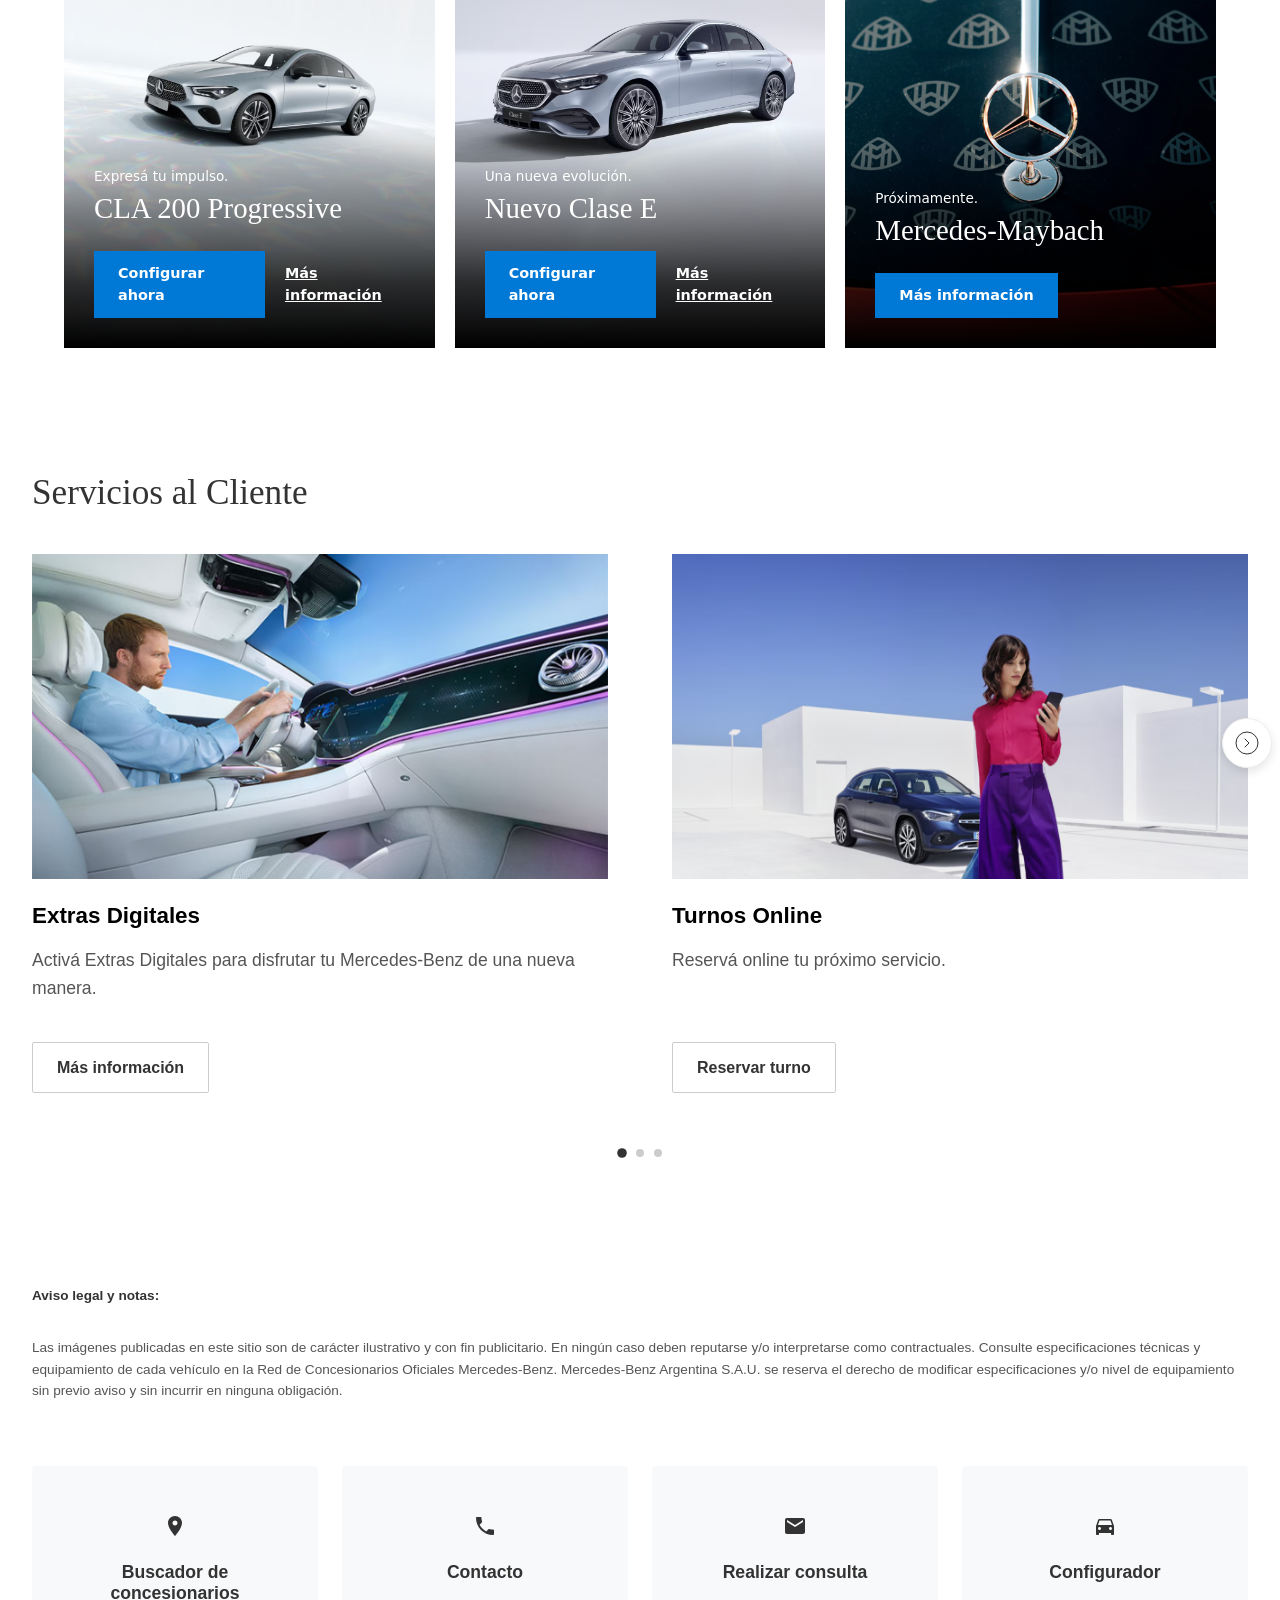
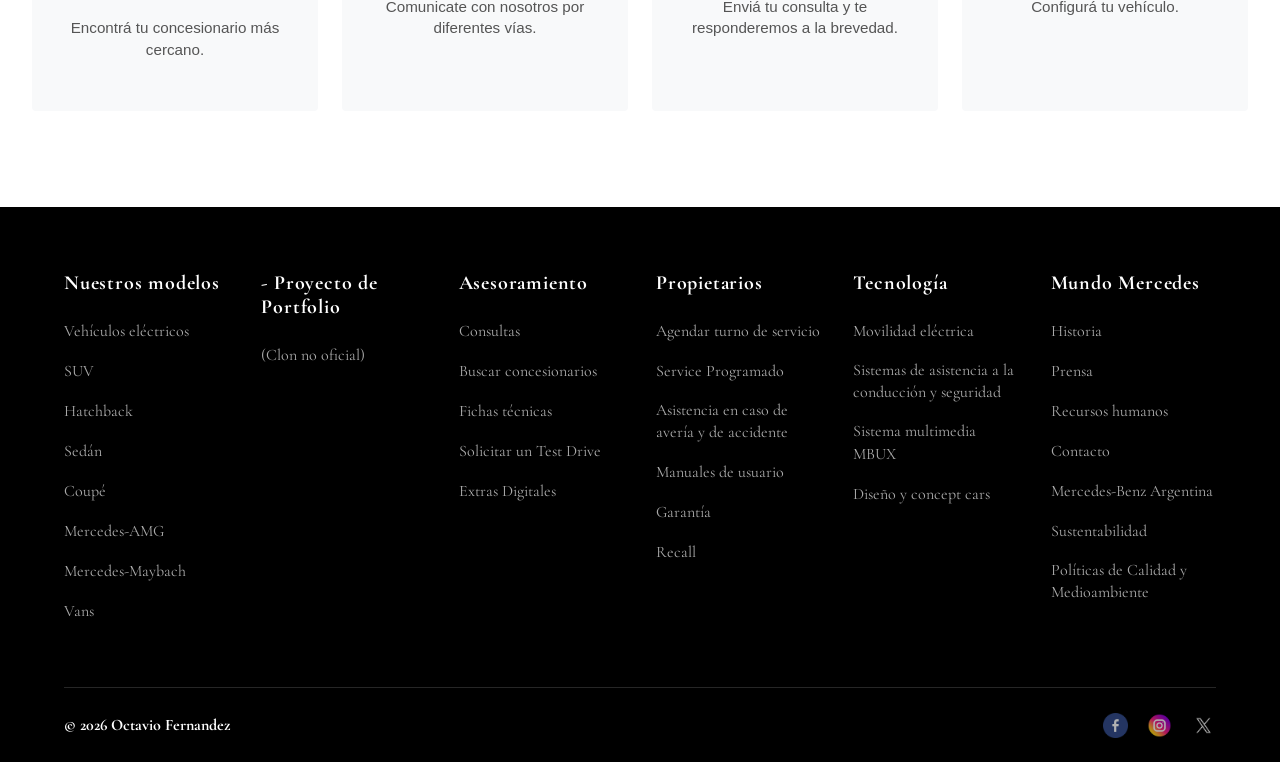
==== commit 28a17e1a: "Merge branch 'dev'" ====
--- a/index.html
+++ b/index.html
@@ -6,7 +6,7 @@
   <meta name="viewport" content="width=device-width, initial-scale=1.0">
   <meta name="keywords" content="mercedes,benz,modelos,4matic,coupe,auto,carro,vehiculo,luxury,luxurycar,suv" />
   <meta name="description" content="Pagina web de un vehiculo mercedes benz gle 53 4matic coupe" />
-  <link rel="icon" href="./assets/img/redondo.png" type="image/png" />
+  <link rel="icon" href="./assets/img/LOGOPLATEADO1-removebg-preview.png" type="image/png" />
 
   <!-- BOOTSTRAP -->
   <link href="https://cdn.jsdelivr.net/npm/bootstrap@5.3.3/dist/css/bootstrap.min.css" rel="stylesheet" integrity="sha384-QWTKZyjpPEjISv5WaRU9OFeRpok6YctnYmDr5pNlyT2bRjXh0JMhjY6hW+ALEwIH" crossorigin="anonymous">
@@ -46,10 +46,10 @@
               <a class="nav-link" href="./pages/marca.html">Marca</a>
             </li>
             <li class="nav-item">
-              <a class="nav-link" href="./pages/galeria.html">Asesorate</a>
+              <a class="nav-link" href="./pages/asesorate.html">Asesorate</a>
             </li>
             <li class="nav-item">
-              <a class="nav-link" href="./pages/galeria.html">Servicios</a>
+              <a class="nav-link" href="./pages/servicios.html">Servicios</a>
             </li>
             <li class="nav-item">
               <a class="nav-link" href="./pages/modelos.html">Modelos</a>
@@ -96,7 +96,7 @@
           loop
           playsinline
           id="heroVideo"
-          poster="assets/video-poster.jpg"
+          poster="./assets/img/SEDAN ELECTRICO 5.jpg"
         >
           <source src="assets/video/MercedesCLASSVideo.webm" type="video/mp4" />
         </video>
@@ -122,15 +122,15 @@
           de carga ultrarrápidos.
         </p>
         <div class="hero-video__acciones">
-          <a href="#explorar-clase-c" class="btn btn--primario">Explorar el Clase C Eléctrico</a>
-          <a href="#me-interesa" class="btn btn--secundario">Me interesa</a>
+          <a href="./pages/electric.html" class="btn btn--primario">Explorar el Clase C Eléctrico</a>
+          <a href="./pages/servicios.html#contacto" class="btn btn--secundario">Me interesa</a>
         </div>
       </div>
 
       <!-- BOTONES TAB (Final del Hero Video) -->
   <div class="hero-tabs">
         <a href="index.html" class="hero-tab active">Mercedes-Benz</a>
-        <a href="pages/marca.html" class="hero-tab">AMG</a>
+        <a href="pages/amg.html" class="hero-tab">AMG</a>
       </div>
     </section>
 
@@ -146,8 +146,8 @@
             <span class="card-auto__tag">Expresá tu impulso.</span>
             <h3 class="card-auto__nombre">CLA 200 Progressive</h3>
             <div class="card-auto__acciones">
-              <a href="#" class="btn-azul">Configurar ahora</a>
-              <a href="#" class="link-blanco">Más información</a>
+              <a href="./pages/configurador.html" class="btn-azul">Configurar ahora</a>
+              <a href="./pages/MODELOS/cla200.html" class="link-blanco">Más información</a>
             </div>
           </div>
         </article>
@@ -159,7 +159,7 @@
             <span class="card-auto__tag">Una nueva evolución.</span>
             <h3 class="card-auto__nombre">Nuevo Clase E</h3>
             <div class="card-auto__acciones">
-              <a href="#" class="btn-azul">Configurar ahora</a>
+              <a href="./pages/configurador.html" class="btn-azul">Configurar ahora</a>
               <a href="#" class="link-blanco">Más información</a>
             </div>
           </div>
@@ -172,7 +172,7 @@
             <span class="card-auto__tag">Próximamente.</span>
             <h3 class="card-auto__nombre">Mercedes-Maybach</h3>
             <div class="card-auto__acciones">
-              <a href="#" class="btn-azul">Más información</a>
+              <a href="./pages/maybach.html" class="btn-azul">Más información</a>
             </div>
           </div>
         </article>
@@ -275,7 +275,7 @@
           <p class="accion-descripcion">Encontrá tu concesionario más cercano.</p>
         </a>
 
-        <a href="#" class="accion-card">
+        <a href="./pages/servicios.html#contacto" class="accion-card">
           <svg class="accion-icon" viewBox="0 0 24 24" fill="currentColor">
             <path d="M6.62 10.79c1.44 2.83 3.76 5.14 6.59 6.59l2.2-2.2c.27-.27.67-.36 1.02-.24 1.12.37 2.33.57 3.57.57.55 0 1 .45 1 1V20c0 .55-.45 1-1 1-9.39 0-17-7.61-17-17 0-.55.45-1 1-1h3.5c.55 0 1 .45 1 1 0 1.25.2 2.45.57 3.57.11.35.03.74-.25 1.02l-2.2 2.2z"/>
           </svg>
@@ -283,7 +283,7 @@
           <p class="accion-descripcion">Comunicate con nosotros por diferentes vías.</p>
         </a>
 
-        <a href="#" class="accion-card">
+        <a href="./pages/servicios.html#contacto" class="accion-card">
           <svg class="accion-icon" viewBox="0 0 24 24" fill="currentColor">
             <path d="M20 4H4c-1.1 0-1.99.9-1.99 2L2 18c0 1.1.9 2 2 2h16c1.1 0 2-.9 2-2V6c0-1.1-.9-2-2-2zm0 4l-8 5-8-5V6l8 5 8-5v2z"/>
           </svg>
@@ -291,7 +291,7 @@
           <p class="accion-descripcion">Enviá tu consulta y te responderemos a la brevedad.</p>
         </a>
 
-        <a href="#" class="accion-card">
+        <a href="./pages/configurador.html" class="accion-card">
           <svg class="accion-icon" viewBox="0 0 24 24" fill="currentColor">
             <path d="M18.92 6.01C18.72 5.42 18.16 5 17.5 5h-11c-.66 0-1.21.42-1.42 1.01L3 12v8c0 .55.45 1 1 1h1c.55 0 1-.45 1-1v-1h12v1c0 .55.45 1 1 1h1c.55 0 1-.45 1-1v-8l-2.08-5.99zM6.5 16c-.83 0-1.5-.67-1.5-1.5S5.67 13 6.5 13s1.5.67 1.5 1.5S7.33 16 6.5 16zm11 0c-.83 0-1.5-.67-1.5-1.5s.67-1.5 1.5-1.5 1.5.67 1.5 1.5-.67 1.5-1.5 1.5zM5 11l1.5-4.5h11L19 11H5z"/>
           </svg>
@@ -309,27 +309,26 @@
       <div class="footer-col">
         <h4 class="footer-col-titulo">Nuestros modelos</h4>
         <ul class="footer-col-lista">
-          <li><a href="#">Vehículos eléctricos</a></li>
-          <li><a href="#">SUV</a></li>
+          <li><a href="./pages/electric.html">Vehículos eléctricos</a></li>
+          <li><a href="./pages/modelos.html#suv">SUV</a></li>
           <li><a href="#">Hatchback</a></li>
           <li><a href="#">Sedán</a></li>
-          <li><a href="#">Coupé</a></li>
-          <li><a href="#">Mercedes-AMG</a></li>
-          <li><a href="#">Mercedes-Maybach</a></li>
+          <li><a href="./pages/modelos.html#coupes">Coupé</a></li>
+          <li><a href="./pages/amg.html">Mercedes-AMG</a></li>
+          <li><a href="./pages/maybach.html">Mercedes-Maybach</a></li>
           <li><a href="#">Vans</a></li>
         </ul>
       </div>
       <div class="footer-col">
-        <h4 class="footer-col-titulo">Encontrar un vehículo</h4>
-        <ul class="footer-col-lista">
-          <li><a href="#">Configurador</a></li>
-          <li><a href="#">Mercedes-Benz Certified</a></li>
+        <h4 class="footer-col-titulo">- Proyecto de Portfolio </h4>
+        <ul class="footer-col-lista">
+          <li><a href="#">(Clon no oficial)</a></li>         
         </ul>
       </div>
       <div class="footer-col">
         <h4 class="footer-col-titulo">Asesoramiento</h4>
         <ul class="footer-col-lista">
-          <li><a href="#">Consultas</a></li>
+          <li><a href="./pages/asesorate.html">Consultas</a></li>
           <li><a href="#">Buscar concesionarios</a></li>
           <li><a href="#">Fichas técnicas</a></li>
           <li><a href="#">Solicitar un Test Drive</a></li>
@@ -373,14 +372,9 @@
     <div class="footer-divider"></div>
 
     <div class="footer-bottom">
-      <p class="footer-copy">© 2025. Mercedes-Benz AG.</p>
+      <p class="footer-copy">© 2026 Octavio Fernandez</p>
       <nav class="footer-legal" aria-label="Legal">
-        <a href="#">Proveedor</a>
-        <a href="#">Cookies</a>
-        <a href="#">Protección de datos</a>
-        <a href="#">Aviso legal</a>
-        <a href="#">Código de integridad</a>
-        <a href="#">Canal de Denuncias</a>
+   
       </nav>
       <nav class="footer-socials" aria-label="Redes sociales">
         <a href="#" aria-label="Facebook"><img src="./assets/img/facebook.png" alt="Facebook"></a>
@@ -397,5 +391,4 @@
 
   <script src="./js/index.js" defer></script>
 </body>
-</body>
 </html>
